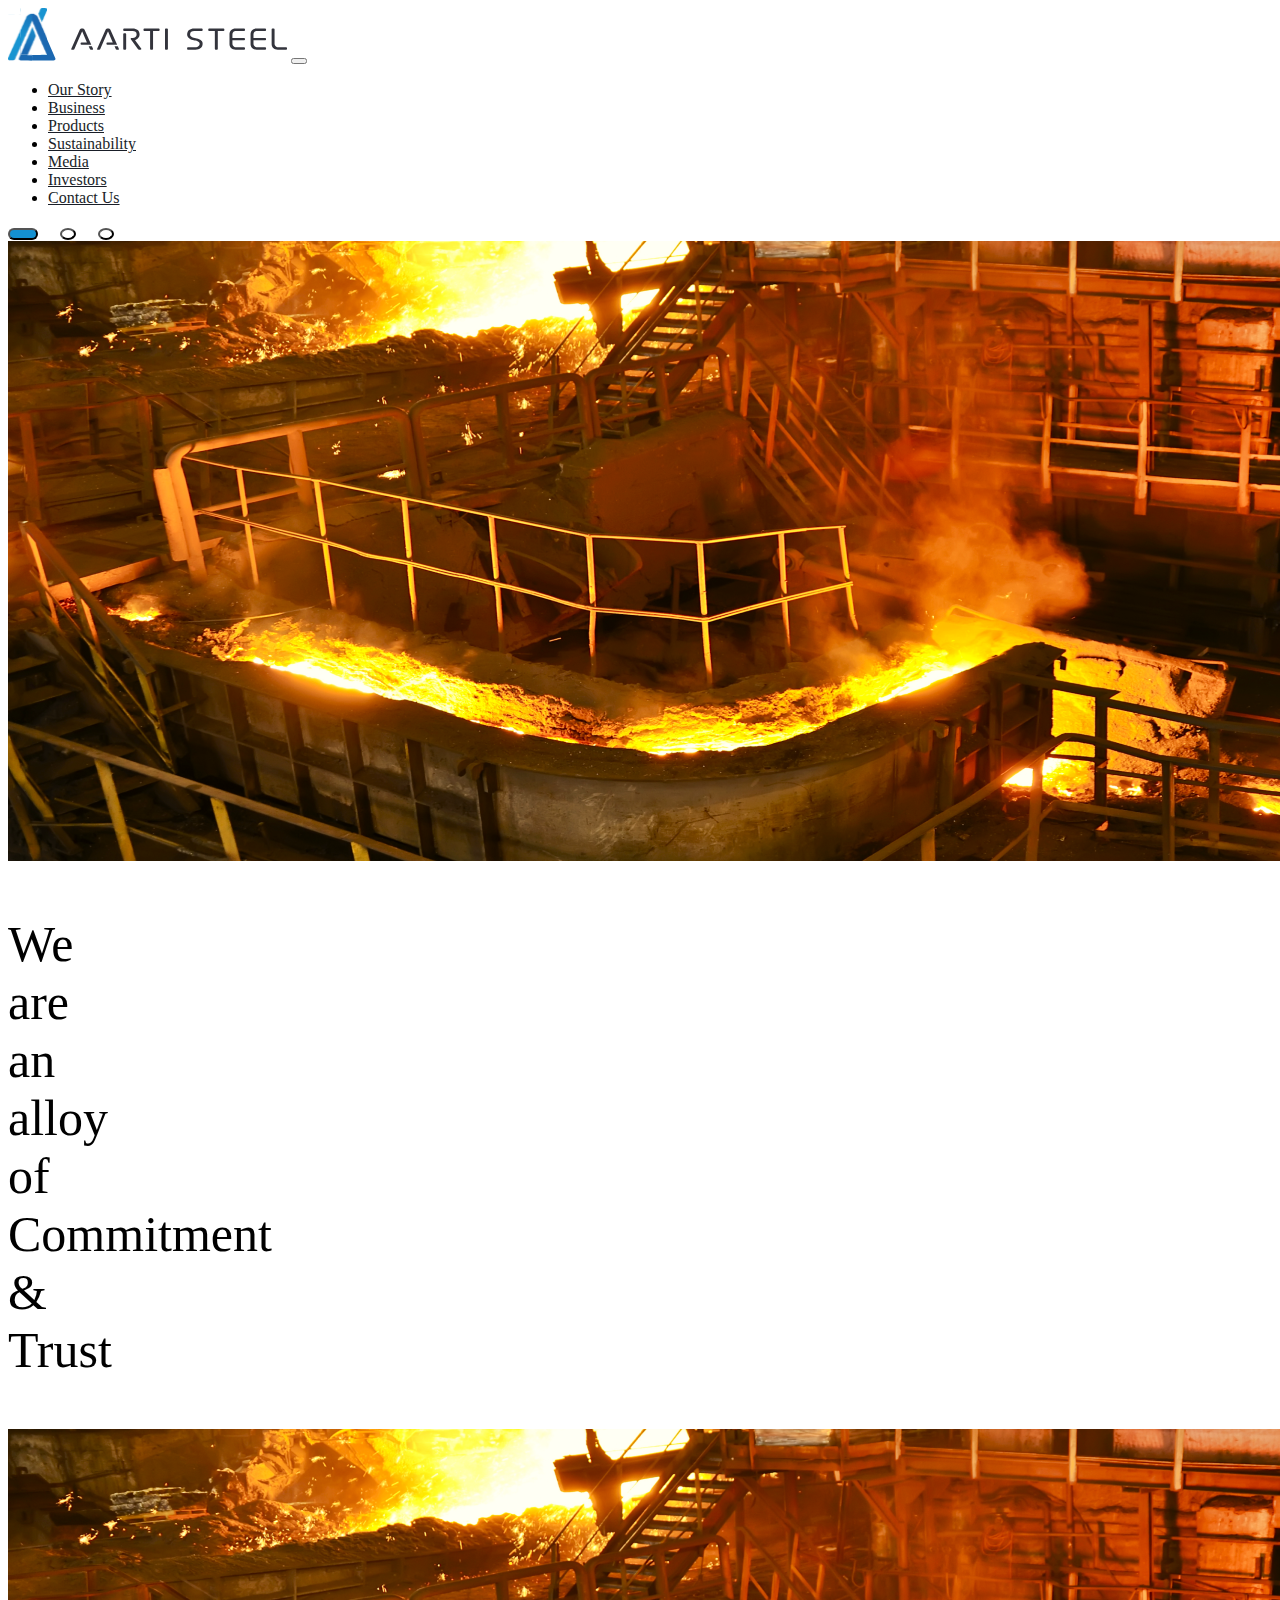
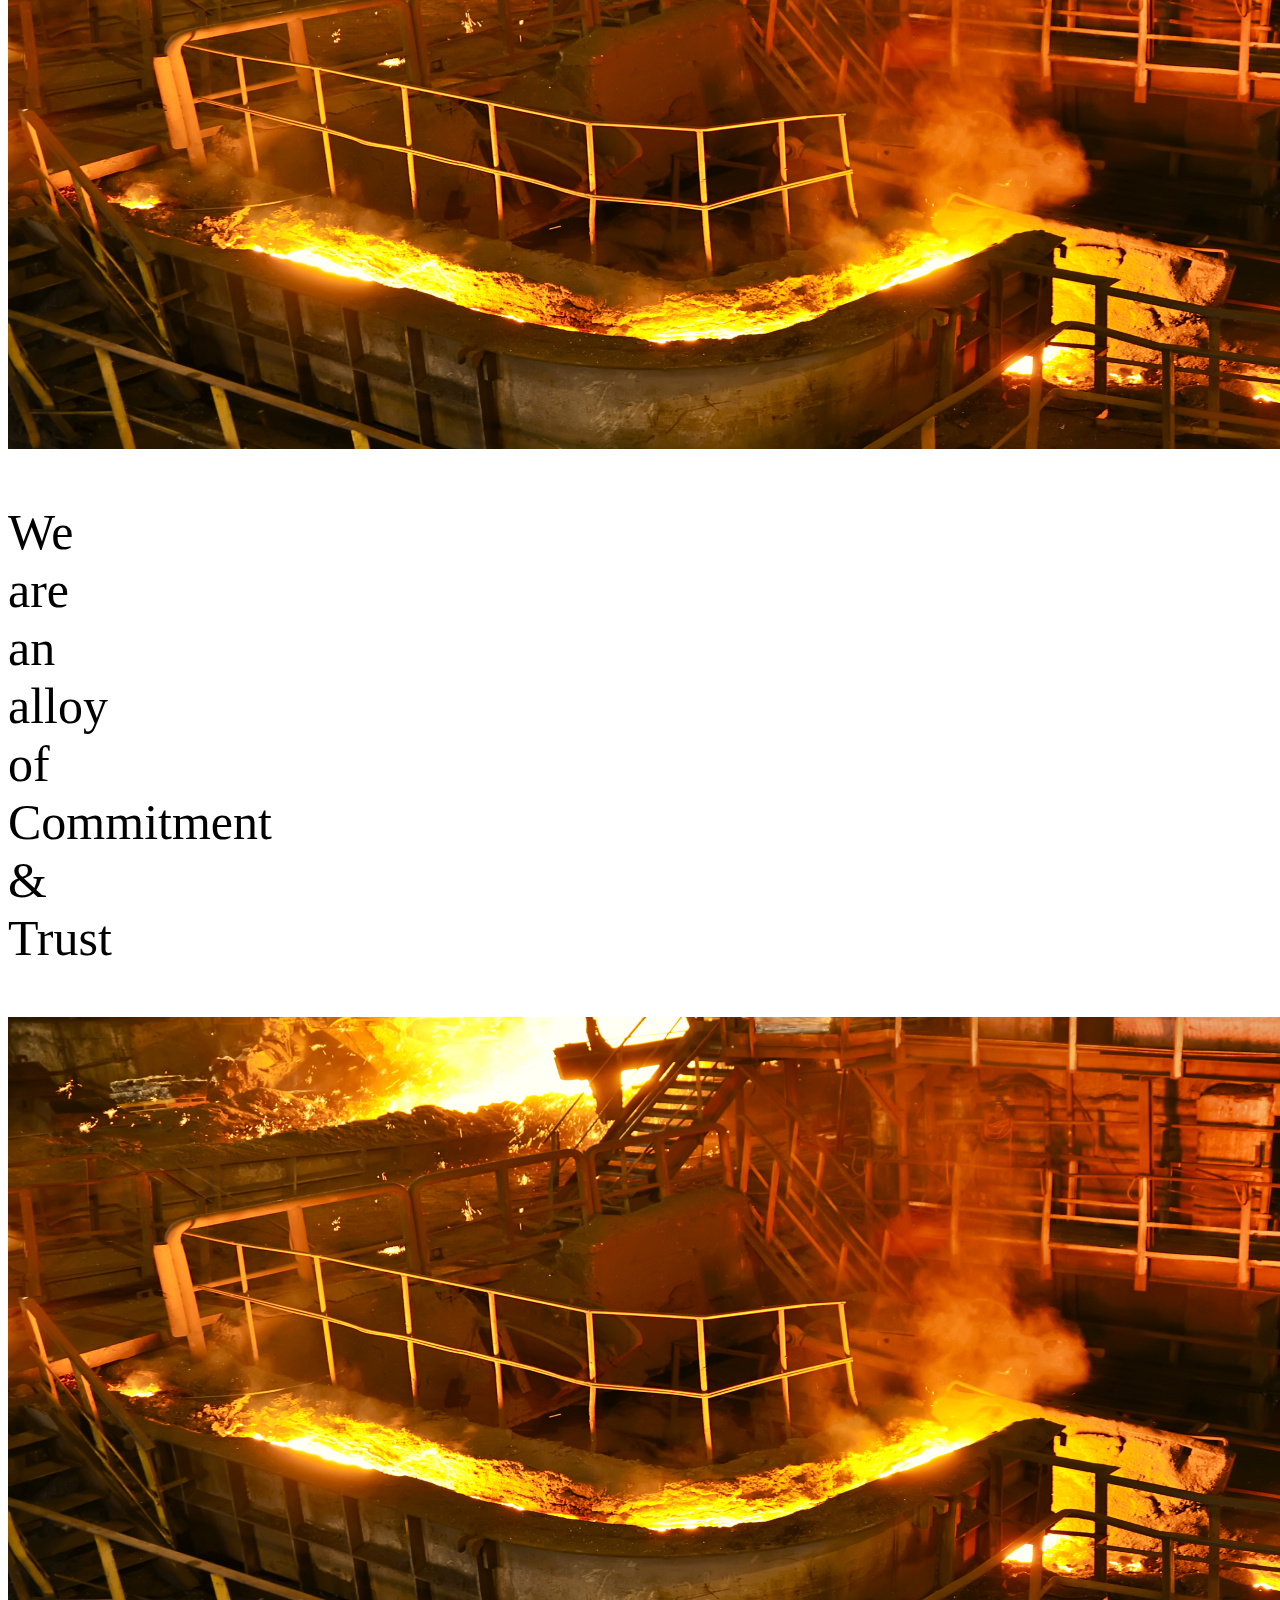
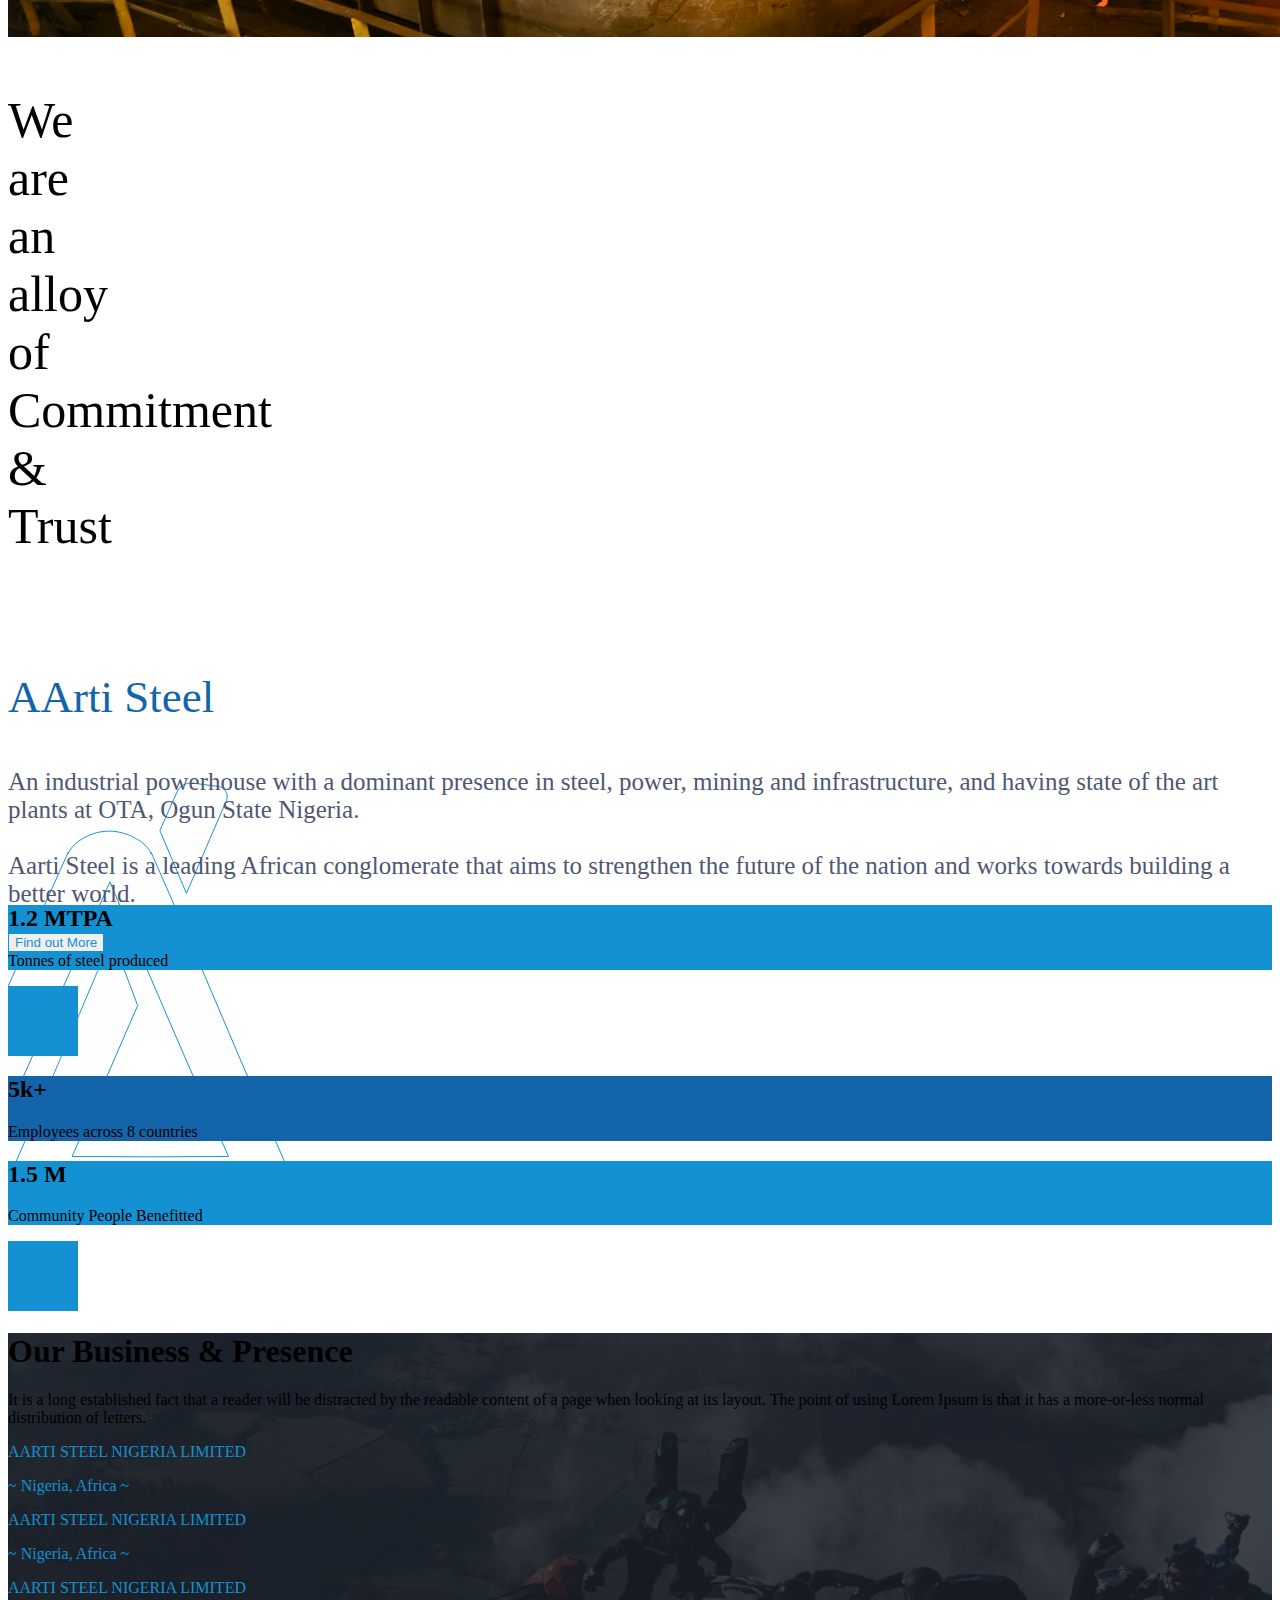
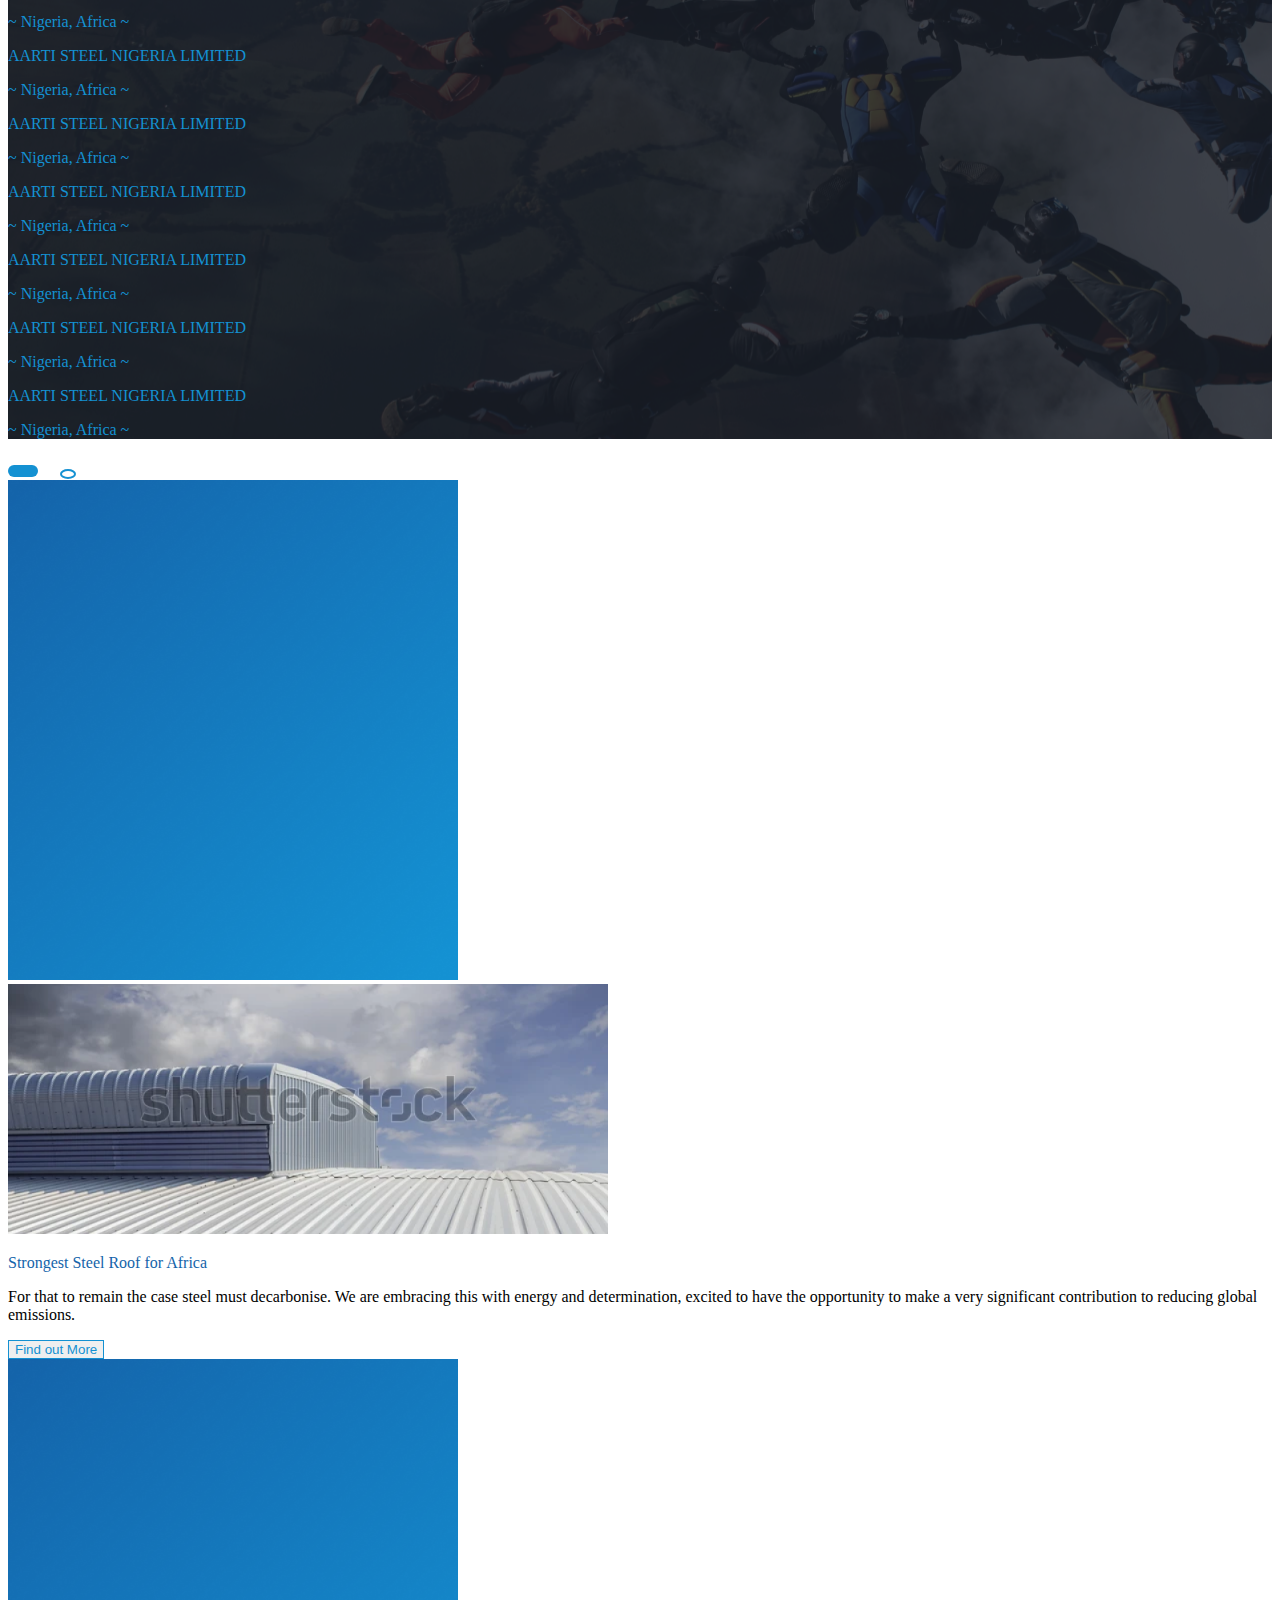
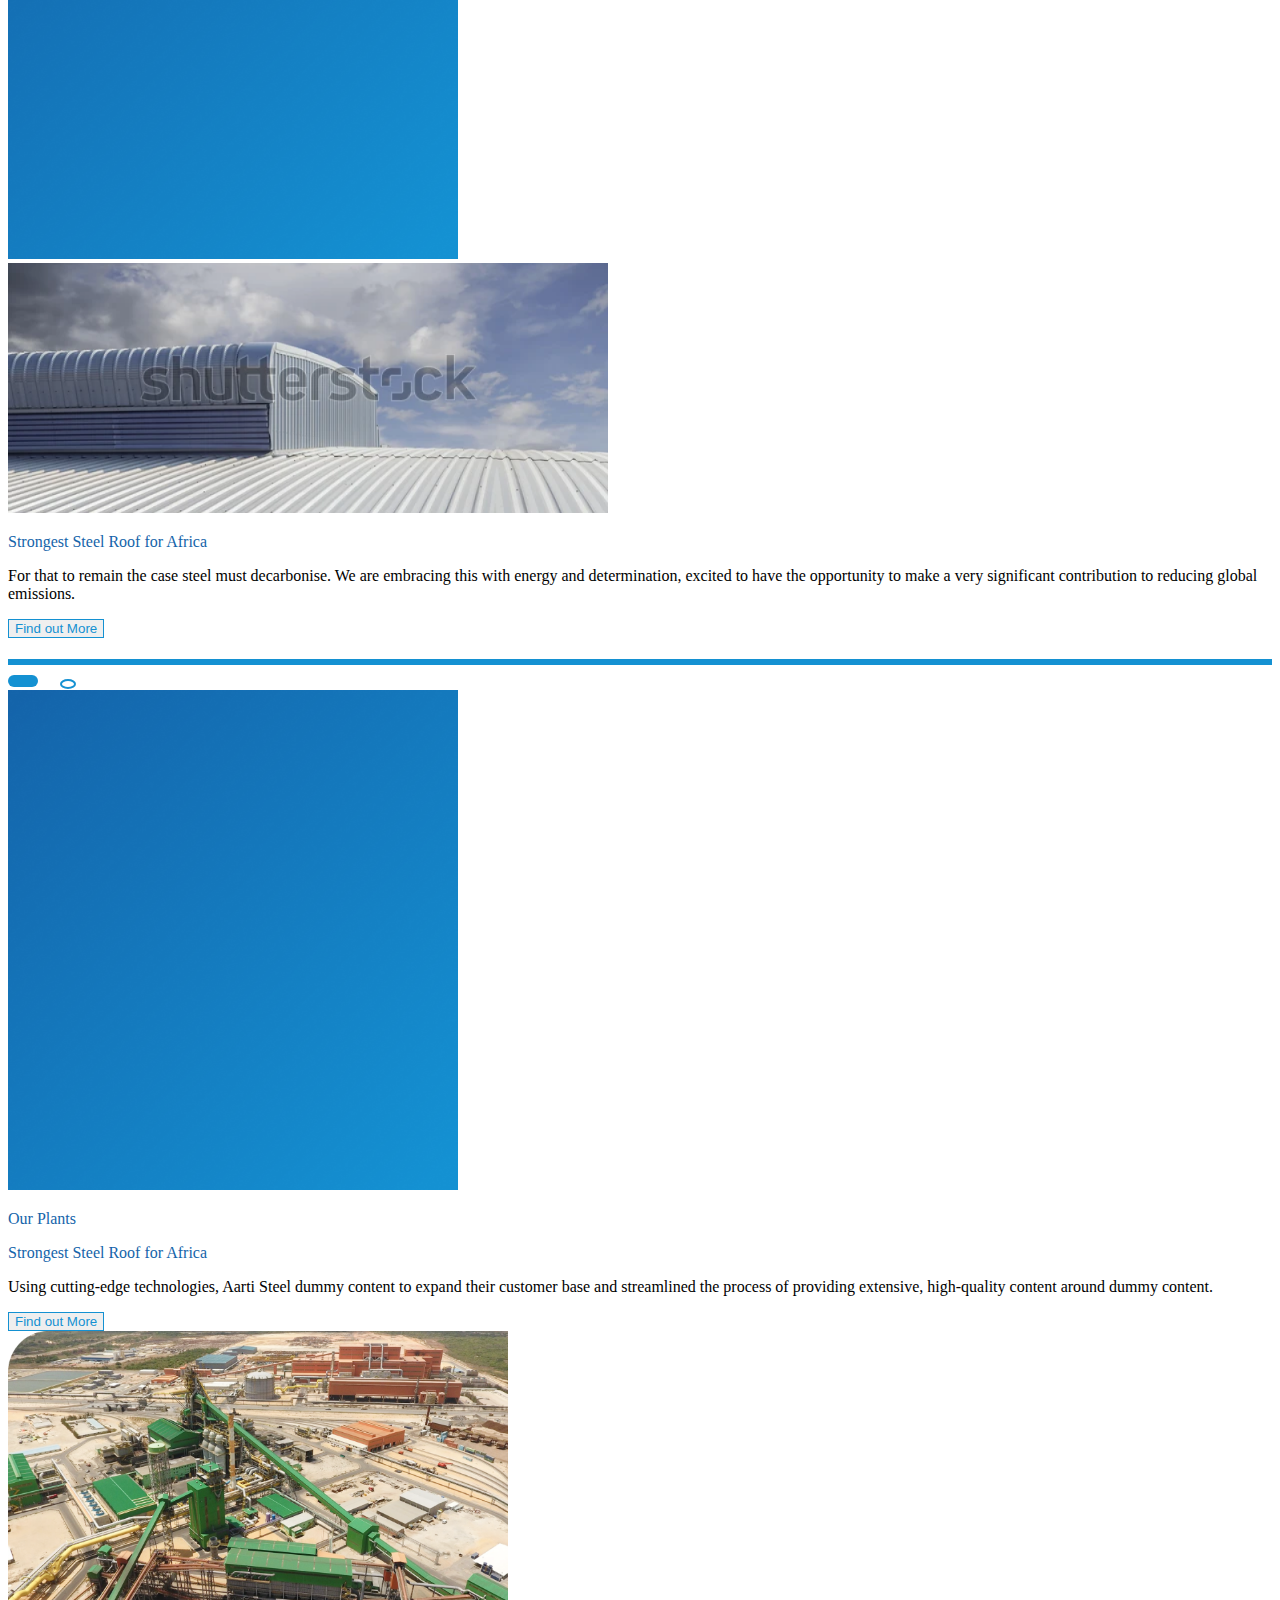
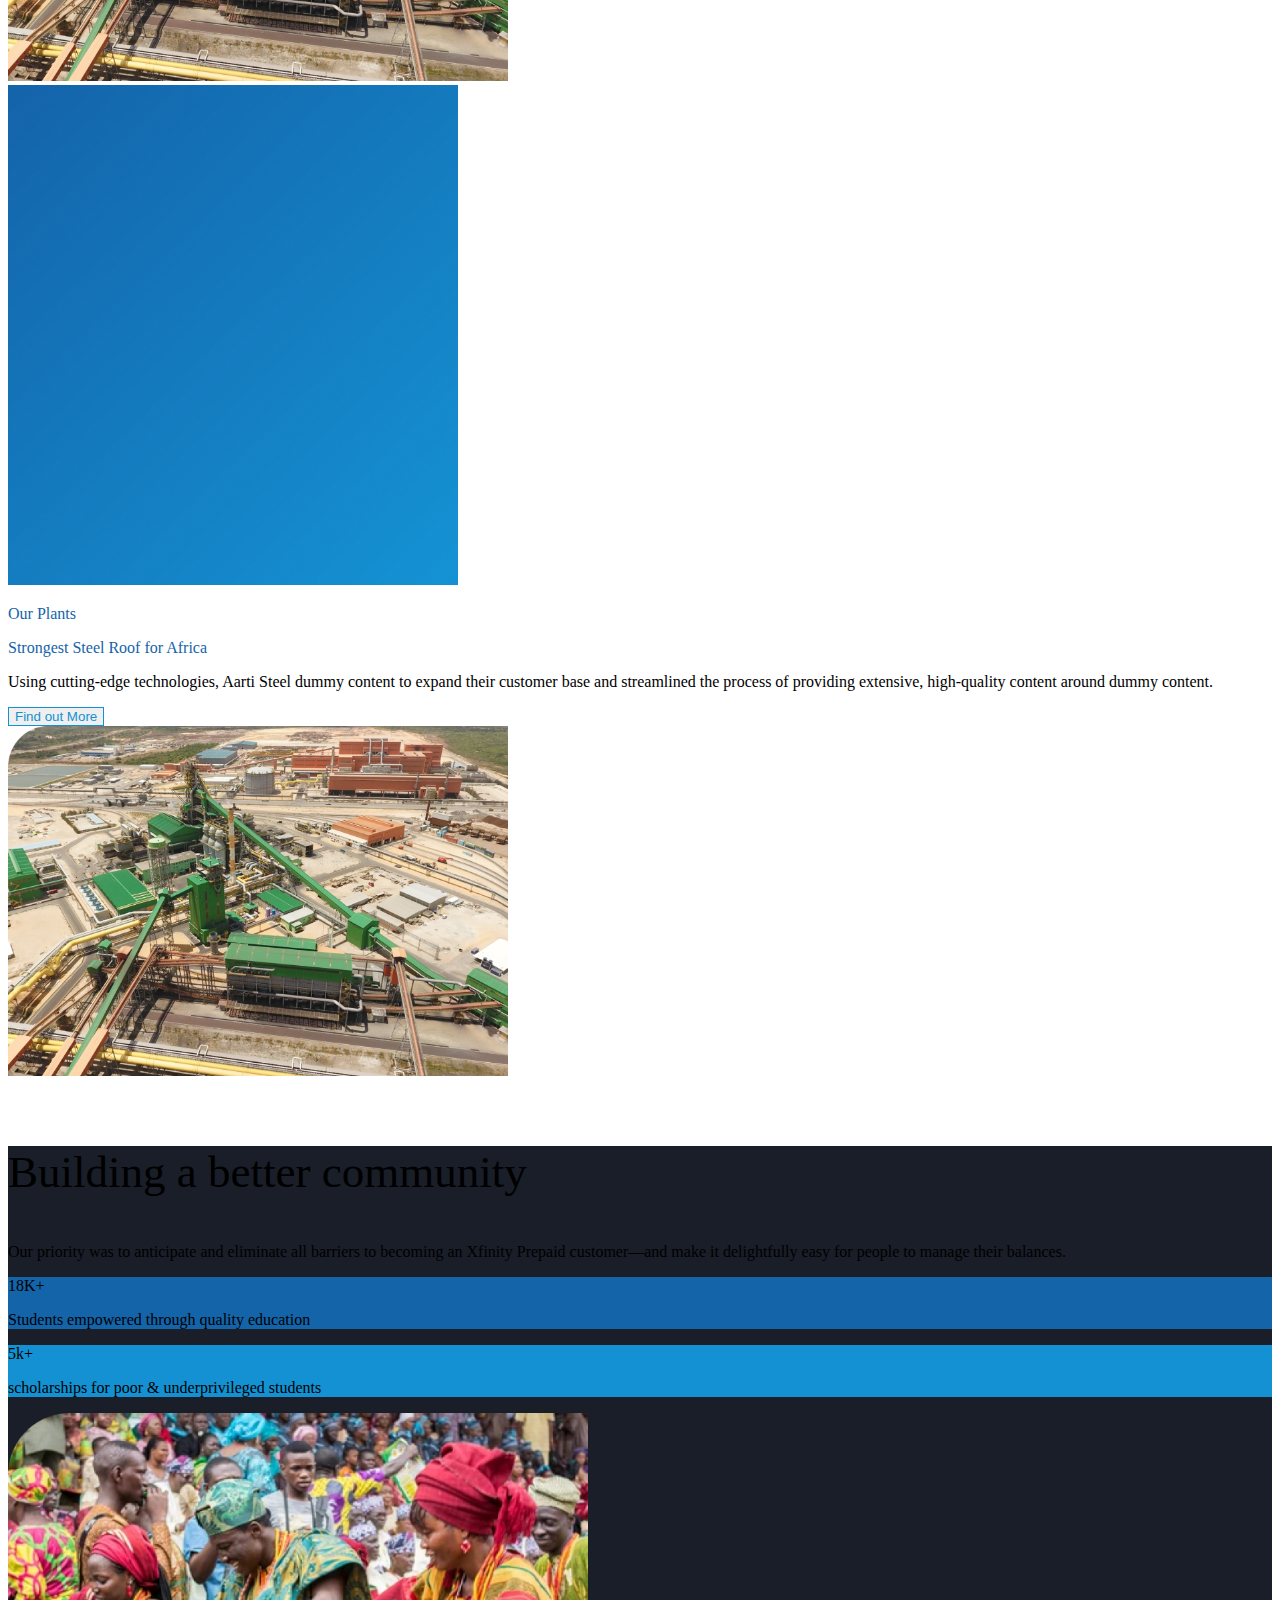
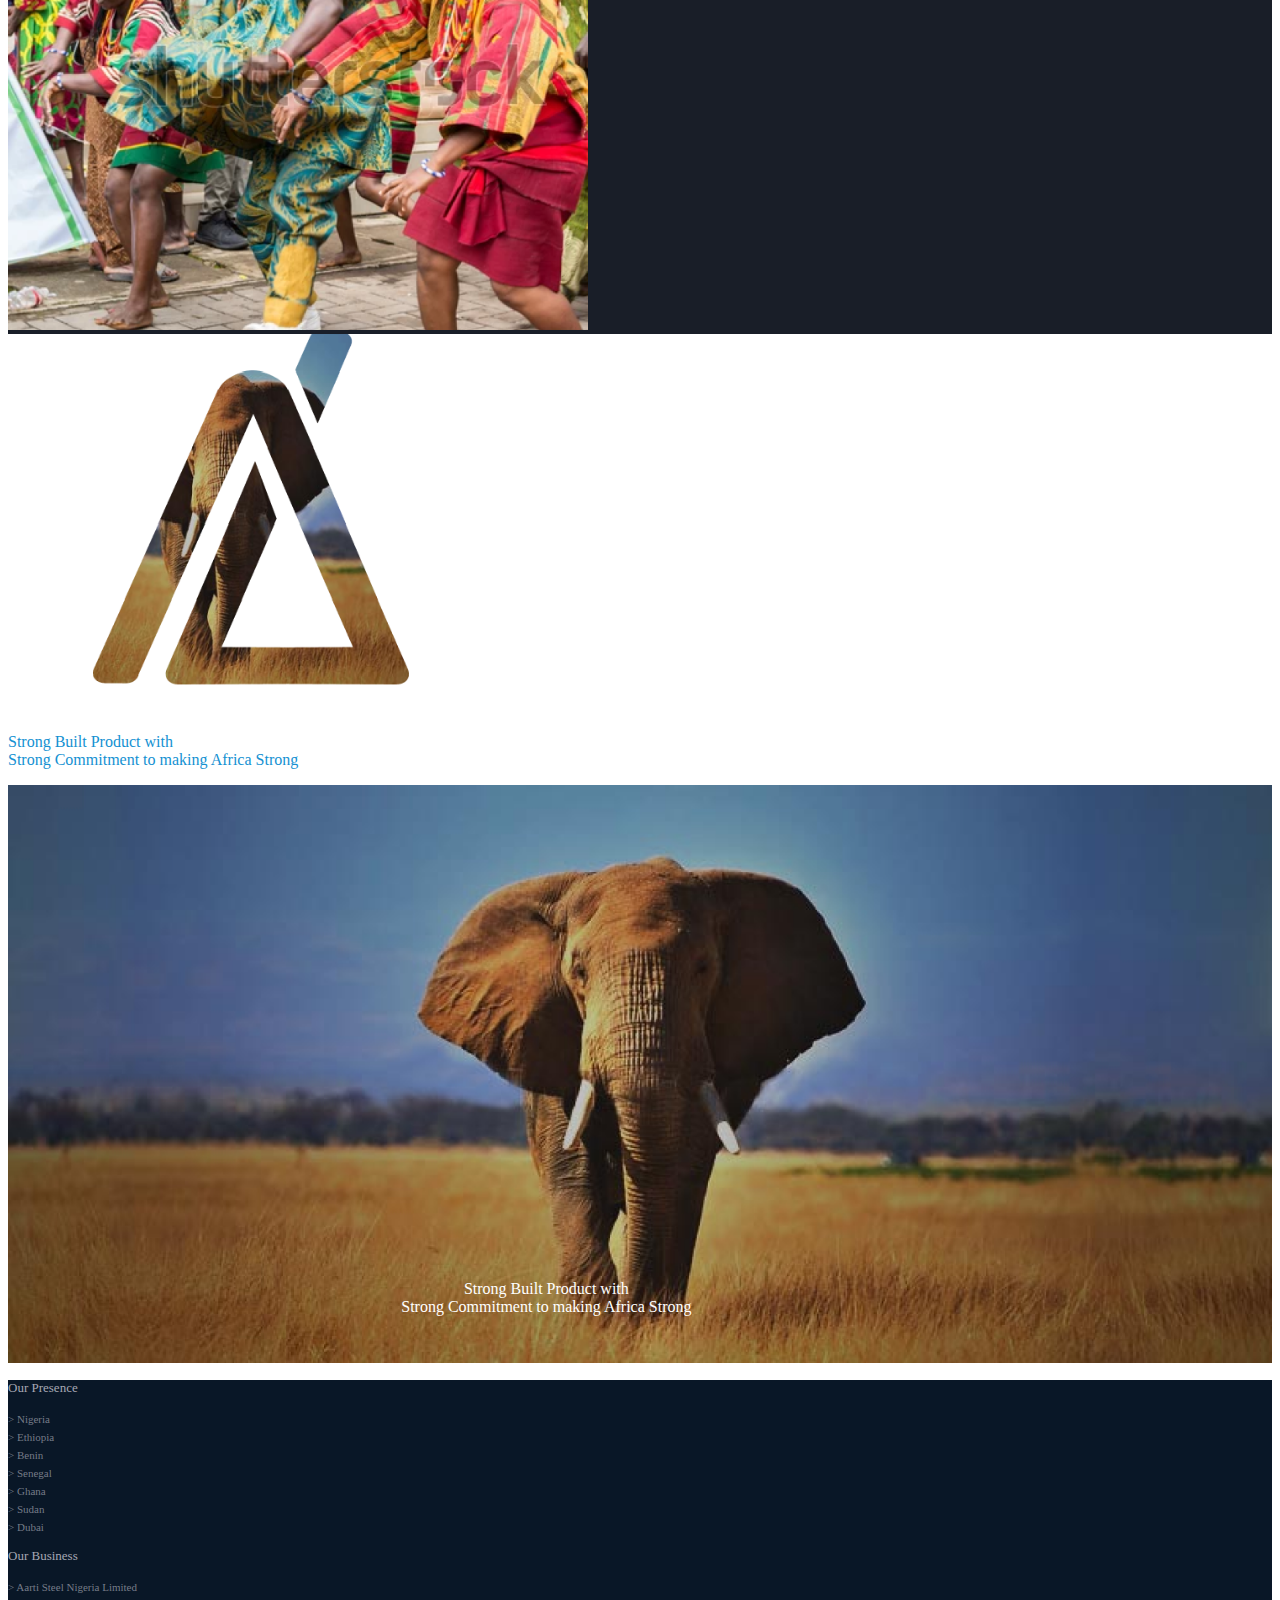
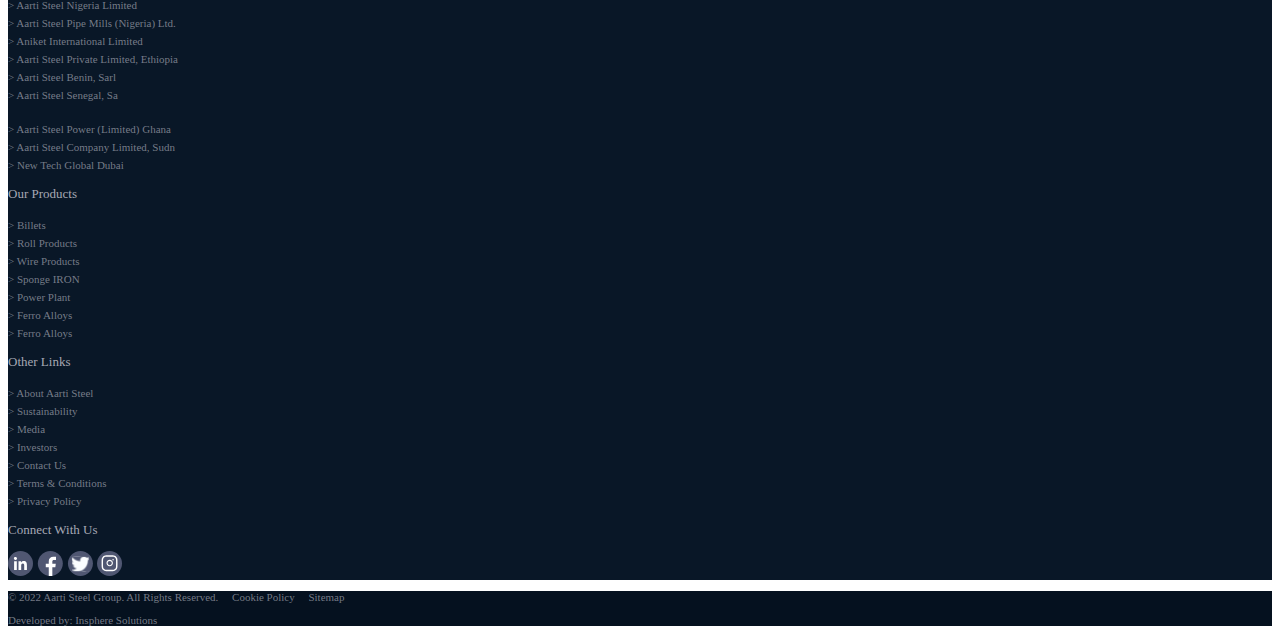
==== Arti steel/index.html @ a0416540 "Uploading css html file" ====
<!doctype html>
<html lang="en">
  <head>
    <!-- Required meta tags -->
    <meta charset="utf-8">
    <meta name="viewport" content="width=device-width, initial-scale=1">

    <!-- Bootstrap CSS -->
    <link href="https://cdn.jsdelivr.net/npm/bootstrap@5.0.2/dist/css/bootstrap.min.css" rel="stylesheet" integrity="sha384-EVSTQN3/azprG1Anm3QDgpJLIm9Nao0Yz1ztcQTwFspd3yD65VohhpuuCOmLASjC" crossorigin="anonymous">
    <script src="https://cdn.jsdelivr.net/npm/@popperjs/core@2.9.2/dist/umd/popper.min.js" integrity="sha384-IQsoLXl5PILFhosVNubq5LC7Qb9DXgDA9i+tQ8Zj3iwWAwPtgFTxbJ8NT4GN1R8p" crossorigin="anonymous"></script>
    <script src="https://cdn.jsdelivr.net/npm/bootstrap@5.0.2/dist/js/bootstrap.min.js" integrity="sha384-cVKIPhGWiC2Al4u+LWgxfKTRIcfu0JTxR+EQDz/bgldoEyl4H0zUF0QKbrJ0EcQF" crossorigin="anonymous"></script>    <title>Hello, world!</title>

    <link rel="stylesheet" href="style/styling.css">
    
  </head>
  <body>

    <!-- Optional JavaScript; choose one of the two! -->

    <!-- Option 1: Bootstrap Bundle with Popper -->
    <script src="https://cdn.jsdelivr.net/npm/bootstrap@5.0.2/dist/js/bootstrap.bundle.min.js" integrity="sha384-MrcW6ZMFYlzcLA8Nl+NtUVF0sA7MsXsP1UyJoMp4YLEuNSfAP+JcXn/tWtIaxVXM" crossorigin="anonymous"></script>

    <!-- Option 2: Separate Popper and Bootstrap JS -->
    <!--
    <script src="https://cdn.jsdelivr.net/npm/@popperjs/core@2.9.2/dist/umd/popper.min.js" integrity="sha384-IQsoLXl5PILFhosVNubq5LC7Qb9DXgDA9i+tQ8Zj3iwWAwPtgFTxbJ8NT4GN1R8p" crossorigin="anonymous"></script>
    <script src="https://cdn.jsdelivr.net/npm/bootstrap@5.0.2/dist/js/bootstrap.min.js" integrity="sha384-cVKIPhGWiC2Al4u+LWgxfKTRIcfu0JTxR+EQDz/bgldoEyl4H0zUF0QKbrJ0EcQF" crossorigin="anonymous"></script>
    -->


    <!-- navbar start -->


    <nav class="navbar navbar-expand-lg">
      <div class="container">
        <a class="navbar-brand">
          <img src="./assets/Group 82.svg">
        </a>
        <button class="navbar-toggler" type="button" data-bs-toggle="collapse" data-bs-target="#navbarNavDropdown" aria-controls="navbarNavDropdown" aria-expanded="false" aria-label="Toggle navigation">
          <span class="navbar-toggler-icon"></span>
        </button>
        <div class="collapse navbar-collapse d-flex justify-content-end" id="navbarNavDropdown">
          <ul class="navbar-nav">
            <li class="nav-menu-item">
              <a class="nav-link active navText" aria-current="page" href="#">Our Story </a>
            </li>
            <li class="nav-item">
              <a class="nav-link active navText" aria-current="page" href="#">Business</a>
            </li>
            <li class="nav-item">
              <a class="nav-link active navText" aria-current="page" href="#">Products</a>
            </li>
            <li class="nav-item">
              <a class="nav-link active navText" aria-current="page" href="#">Sustainability</a>
            </li><li class="nav-item">
              <a class="nav-link active navText" aria-current="page" href="#">Media</a>
            </li><li class="nav-item">
              <a class="nav-link active navText" aria-current="page" href="#">Investors</a>
            </li><li class="nav-item">
              <a class="nav-link active navText" aria-current="page" href="#">Contact Us</a>                                          
            </li>
           
          </ul>
        </div>
      </div>
    </nav>

     <!-- navbar end -->
    
     <!-- heros section -->

     <div class="container-fluid p-0">
      <div id="carouselExampleCaptions" class="carousel slide" data-bs-ride="carousel">
        <div class="carousel-indicators d-flex justify-content-start">
          <button type="button" data-bs-target="#carouselExampleCaptions" data-bs-slide-to="0" class="active" aria-current="true" aria-label="Slide 1"></button>
          <button type="button" data-bs-target="#carouselExampleCaptions" data-bs-slide-to="1" aria-label="Slide 2"></button>
          <button type="button" data-bs-target="#carouselExampleCaptions" data-bs-slide-to="2" aria-label="Slide 3"></button>
        </div>
        <div class="carousel-inner">
          <div class="carousel-item active">
            <img src="./assets/img/heros section img 1.png" class="d-block w-100" alt="...">
            <div class="carousel-caption d-none d-md-block">
              <p class="herosHeading fw-bold lh-1
              d-flex justify-content-start text-uppercase">
                We are an <br> alloy of  <br> 
                Commitment <br> & Trust</p>
            </div>
          </div>
          <div class="carousel-item">
            <img src="./assets/img/heros section img 1.png" class="d-block w-100" alt="...">
            <div class="carousel-caption d-none d-md-block">
              <p class="herosHeading fw-bold lh-1
              d-flex justify-content-start text-uppercase">
                We are an <br> alloy of  <br>
                Commitment <br> & Trust</p>
              </div>
          </div>
          <div class="carousel-item">
            <img src="./assets/img/heros section img 1.png" class="d-block w-100" alt="...">
            <div class="carousel-caption d-none d-md-block">
              <p class="herosHeading fw-bold lh-1
              d-flex justify-content-start text-uppercase">
                We are an <br> alloy of  <br>
                Commitment <br> & Trust</p>
            </div>
          </div>
        </div>
        <button class="carousel-control-prev" type="button" data-bs-target="#carouselExampleCaptions" data-bs-slide="prev">
          <span class="carousel-control-prev-icon" aria-hidden="true"></span>
          <span class="visually-hidden">Previous</span>
        </button>
        <button class="carousel-control-next" type="button" data-bs-target="#carouselExampleCaptions" data-bs-slide="next">
          <span class="carousel-control-next-icon" aria-hidden="true"></span>
          <span class="visually-hidden">Next</span>
        </button>
      </div>
     </div>

     <!-- End heros section -->


     <!-- section 2 -->

     <div class="container-fluid secTwo">
      <div class="container my-3">
        <div class="row">
          <div class="col-sm-2"></div>
          <div class="col-sm-6 py-5">
            <p class="headingBlue">AArti Steel</p>
            <p class="Paragraph mt-5 pr-5 mr-5">
              An industrial powerhouse with a dominant presence in steel, power, 
              mining and infrastructure,  and having state of the art plants at OTA,
              Ogun State Nigeria. <br><br> Aarti Steel is a leading African conglomerate that 
              aims to strengthen the future of the nation and works towards building 
              a better world.
            </p>
            <button class="btn btn-block buttons rounded-0 mt-4">Find out More</button>
          </div>
          <!-- <div class="col-sm-1"></div> -->
          <div class="col-sm-4">
            <div class="row d-flex justify-content-center">
              <div class="col-sm-6 cardOne border-0 text-white p-4 pt-5">
                <h2 class="mt-4">1.2 MTPA</h2>
                <p class="cardSubHeading">Tonnes of steel produced</p>
              </div>
              <div class="col-sm-6 cardTwo px-4 pt-5">
                <div class="g-5">
                  <div class="square"></div>
                </div>
              </div>
            </div>
            <div class="row">
              <div class="col-sm-6 border-top border-end cardThree  text-white  p-4 pt-5">
                <h2 class="mt-4">5k+</h2>
                <p class="cardSubHeading">Employees across 8 countries</p>
              </div>
              <div class="col-sm-6 cardFour text-white  p-4 pt-5">
                <h2 class="mt-4">1.5 M</h2>
                <p class="cardSubHeading">Community People Benefitted</p>
              </div>
            </div>
            <div class="row">
              <div class="square mt-4"></div>
            </div>
          </div>
        </div>
      </div>
     </div>

     <!-- end section 2 -->


     <!-- section 3 -->
     <div class="container-fluid secThree">
      <div class="container py-5">
        <h1 class="text-white">Our Business & Presence</h1>
        <p class="text-white lh-base fs-5 secThreePara mt-4">
          It is a long established fact that a reader will be distracted by the
          readable content of a page when looking at its layout. The point of using 
          Lorem Ipsum is that it has a more-or-less normal distribution of letters.
        </p>

        <div class="row">
          <!-- row 1 -->
          <div class="col-6 col-md-4 g-4">
            <div class="card secThreeCards rounded-3 py-3">
              <div class="card-head">
                <p class="fw-bold fs-6 d-flex justify-content-center m-0">AARTI STEEL NIGERIA LIMITED</p>
                <p class="d-flex justify-content-center">~ Nigeria, Africa ~</p>
              </div>
            </div>  
          </div>
          <div class="col-6 col-md-4 g-4">
            <div class="card secThreeCards rounded-3 py-3">
              <div class="card-head">
                <p class="fw-bold fs-6 d-flex justify-content-center m-0">AARTI STEEL NIGERIA LIMITED</p>
                <p class="d-flex justify-content-center">~ Nigeria, Africa ~</p>
              </div>
            </div>  
          </div>
          <div class="col-6 col-md-4 g-4">
            <div class="card secThreeCards rounded-3 py-3">
              <div class="card-head">
                <p class="fw-bold fs-6 d-flex justify-content-center m-0">AARTI STEEL NIGERIA LIMITED</p>
                <p class="d-flex justify-content-center">~ Nigeria, Africa ~</p>
              </div>
            </div>  
          </div>
          <!-- end row 1 -->
          <!-- row 2 -->
          <div class="col-6 col-md-4 g-4">
            <div class="card secThreeCards rounded-3 py-3">
              <div class="card-head">
                <p class="fw-bold fs-6 d-flex justify-content-center m-0">AARTI STEEL NIGERIA LIMITED</p>
                <p class="d-flex justify-content-center">~ Nigeria, Africa ~</p>
              </div>
            </div>  
          </div>
          <div class="col-6 col-md-4 g-4">
            <div class="card secThreeCards rounded-3 py-3">
              <div class="card-head">
                <p class="fw-bold fs-6 d-flex justify-content-center m-0">AARTI STEEL NIGERIA LIMITED</p>
                <p class="d-flex justify-content-center">~ Nigeria, Africa ~</p>
              </div>
            </div>  
          </div>
          <div class="col-6 col-md-4 g-4">
            <div class="card secThreeCards rounded-3 py-3">
              <div class="card-head">
                <p class="fw-bold fs-6 d-flex justify-content-center m-0">AARTI STEEL NIGERIA LIMITED</p>
                <p class="d-flex justify-content-center">~ Nigeria, Africa ~</p>
              </div>
            </div>  
          </div>
          <!-- end row 2 -->
          <!-- row 3 -->
          <div class="col-6 col-md-4 g-4">
            <div class="card secThreeCards rounded-3 py-3">
              <div class="card-head">
                <p class="fw-bold fs-6 d-flex justify-content-center m-0">AARTI STEEL NIGERIA LIMITED</p>
                <p class="d-flex justify-content-center">~ Nigeria, Africa ~</p>
              </div>
            </div>  
          </div>
          <div class="col-6 col-md-4 g-4">
            <div class="card secThreeCards rounded-3 py-3">
              <div class="card-head">
                <p class="fw-bold fs-6 d-flex justify-content-center m-0">AARTI STEEL NIGERIA LIMITED</p>
                <p class="d-flex justify-content-center">~ Nigeria, Africa ~</p>
              </div>
            </div>  
          </div>
          <div class="col-6 col-md-4 g-4">
            <div class="card secThreeCards rounded-3 py-3">
              <div class="card-head">
                <p class="fw-bold fs-6 d-flex justify-content-center m-0">AARTI STEEL NIGERIA LIMITED</p>
                <p class="d-flex justify-content-center">~ Nigeria, Africa ~</p>
              </div>
            </div>  
          </div>
          <!-- end row 3 -->
        </div>
      </div>        
     </div>
     <!-- end section 3 -->


     <!-- section 4 -->

     <div class="container-fluid p-0">
      <div id="carouselExampleDarker" class="carousel carousel-dark slide" data-bs-ride="carousel">
        <div class="carousel-indicators ">
          <button type="button" data-bs-target="#carouselExampleDark"
           data-bs-slide-to="0" class="active carouselIndicators" aria-current="true" aria-label="Slide 1"></button>
          <button type="button" data-bs-target="#carouselExampleDark" class="carouselIndicators"
          data-bs-slide-to="1" aria-label="Slide 2"></button>
          <!-- <button type="button" data-bs-target="#carouselExampleDark" class="carouselIndicators"
          data-bs-slide-to="2" aria-label="Slide 3"></button> -->
        </div>
        <div class="carousel-inner"  style="border-bottom: 6px solid #1491D2;">
          <div class="carousel-item active" data-bs-interval="10000">
            <img src="./assets/img/sec 4 bg img.png"  style="height: 500px; width: 450px;"
              class="carsolImg" alt="Strongest Steel Roof for Africa img1">
            <div class="carousel-caption mb-3">  
              <div class="row d-flex justify-content-between">
                <div class="col-sm-4">
                  <img src="./assets/img/sec 4 carsol img 1.png" width="600" height="250" alt="carsol img 1">
                </div>
                <div class="col-sm-2"></div>
                <div class="col-sm-5">
                  <div>
                    <p class="d-flex justify-content-start fs-1 fw-bold secFiveHead mt-0 pt-0 lh-sm" 
                    style="color: #1464AA;
                    text-align: left;">
                      Strongest Steel Roof
                      for Africa
                    </p>
                    <!-- class="text-white lh-base fs-5 secThreePara mt-4" -->
                    <p class="d-flex justify-content-start secThreePara fs-5 lh-1" style="text-align: left;">
                      For that to remain the case steel must decarbonise. We are 
                      embracing this with energy and determination, excited to have the 
                      opportunity to make a very significant contribution to reducing 
                      global emissions. 
                    </p>

                    <button class="btn btn-block buttons rounded-0 mt-4 d-flex justify-content-left">Find out More</button>

                </div>
                </div>
                <div class="col-sm-1"></div>
              </div>
            </div>
          </div>


          <div class="carousel-item" data-bs-interval="2000">
            <img src="./assets/img/sec 4 bg img.png" style="height: 500px; width: 450px;"
            alt="Strongest Steel Roof for Africa img2">
            <div class="carousel-caption">
               <div class="row d-flex justify-content-between">
                <div class="col-sm-4">
                  <img src="./assets/img/sec 4 carsol img 1.png" width="600" height="250" alt="carsol img 1">
                </div>
                <div class="col-sm-2"></div>
                <div class="col-sm-5">
                  <div>
                    <p class="d-flex justify-content-start fs-1 fw-bold secFiveHead mt-0 pt-0 lh-sm" 
                    style="color: #1464AA;
                    text-align: left;">
                      Strongest Steel Roof
                      for Africa
                    </p>
                    <!-- class="text-white lh-base fs-5 secThreePara mt-4" -->
                    <p class="d-flex justify-content-start secThreePara fs-5 lh-1" style="text-align: left;">
                      For that to remain the case steel must decarbonise. We are 
                      embracing this with energy and determination, excited to have the 
                      opportunity to make a very significant contribution to reducing 
                      global emissions. 
                    </p>

                    <button class="btn btn-block buttons rounded-0 mt-4 d-flex justify-content-left">Find out More</button>

                </div>
                </div>
                <div class="col-sm-1"></div>
              </div>
          </div>

          


          <!-- <div class="carousel-item">
            <img src="./assets/img/sec 4 bg img.png" alt="Strongest Steel Roof for Africa img3">
            <div class="carousel-caption d-none d-md-block">
              <div class="d-flex">
                <img src="./assets/img/sec 4 carsol img 1.png" class="d-block w-100" alt="...">
                  <div class="d-block justify-content-left">
                <p class="d-flex justify-content-start">
                  Strongest Steel Roof
                  for Africa
                </p>
                  <p class="d-flex justify-content-start">
                    For that to remain the case steel must decarbonise. We are 
                    embracing this with energy and determination, excited to have the 
                    opportunity to make a very significant contribution to reducing 
                    global emissions. 
                  </p>
                </div>
              </div>
            </div>
          </div> -->
        </div>
        <button class="carousel-control-prev" type="button" data-bs-target="#carouselExampleDark" data-bs-slide="prev">
          <span class="carousel-control-prev-icon" aria-hidden="true"></span>
          <span class="visually-hidden">Previous</span>
        </button>
        <button class="carousel-control-next" type="button" data-bs-target="#carouselExampleDark" data-bs-slide="next">
          <span class="carousel-control-next-icon" aria-hidden="true"></span>
          <span class="visually-hidden">Next</span>
        </button>
      </div>
    </div> 

     <!-- end section 4 -->




     

     <!-- section 5 -->

     <div class="container-fluid p-0">
      <div id="carouselExampleDark"
       class="carousel carousel-dark slide" data-bs-ride="carousel">
        <div class="carousel-indicators ">
          <button type="button" data-bs-target="#carouselExampleDark"
           data-bs-slide-to="0" class="active carouselIndicators" aria-current="true" aria-label="Slide 1"></button>
          <button type="button" data-bs-target="#carouselExampleDark" class="carouselIndicators"
          data-bs-slide-to="1" aria-label="Slide 2"></button>
          <!-- <button type="button" data-bs-target="#carouselExampleDark" class="carouselIndicators"
          data-bs-slide-to="2" aria-label="Slide 3"></button> -->
        </div>
        <div class="carousel-inner" >
          <div class="carousel-item active" data-bs-interval="10000">
            <img src="./assets/img/sec 4 bg img.png"  
            style="height: 500px; width: 450px;"
              class="carsolImg" alt="Strongest Steel Roof for Africa img1">
            <div class="carousel-caption mb-3">  
              <div class="row d-flex justify-content-between">
                <div class="col-sm-5">
                  <div>
                    <p class="d-flex justify-content-start fs-1 fw-bold secFiveHead 
                    mt-0 pt-0 lh-sm" 
                    style="color: #1464AA;
                    text-align: left;">
                     Our Plants   
                    </p>
                    <p  style="color: #1464AA;
                    text-align: left;" class="fs-3">Strongest Steel Roof for Africa</p>
                    <!-- class="text-white lh-base fs-5 secThreePara mt-4" -->
                    <p class="d-flex justify-content-start secThreePara fs-5 lh-1" style="text-align: left;">
                      Using cutting-edge technologies, Aarti Steel dummy content to 
                      expand their customer base and streamlined the process of 
                      providing extensive, high-quality content around dummy content.
                    </p>
                    <button class="btn btn-block buttons rounded-0 mt-4 d-flex justify-content-left">Find out More</button>
                </div>
                </div>
                <div class="col-sm-1"></div>
                <div class="col-sm-4">
                  <img src="./assets/img/image 60.png" width="500" height="350" alt="carsol img 1">
                </div>
                <div class="col-sm-2"></div>
                
                <div class="col-sm-1"></div>
              </div>
            </div>
          </div>


          <div class="carousel-item" data-bs-interval="2000">
            <img src="./assets/img/sec 4 bg img.png" style="height: 500px; width: 450px;"
            alt="Strongest Steel Roof for Africa img2">
            <div class="carousel-caption py-3">
              <div class="row d-flex justify-content-between">
                <div class="col-sm-5">
                  <div>
                    <p class="d-flex justify-content-start fs-1 fw-bold secFiveHead 
                    mt-0 pt-0 lh-sm" 
                    style="color: #1464AA;
                    text-align: left;">
                     Our Plants   
                    </p>
                    <p  style="color: #1464AA;
                    text-align: left;" class="fs-3">Strongest Steel Roof for Africa</p>
                    <!-- class="text-white lh-base fs-5 secThreePara mt-4" -->
                    <p class="d-flex justify-content-start secThreePara fs-5 lh-1" style="text-align: left;">
                      Using cutting-edge technologies, Aarti Steel dummy content to 
                      expand their customer base and streamlined the process of 
                      providing extensive, high-quality content around dummy content.
                    </p>
                    <button class="btn btn-block buttons rounded-0 mt-4 d-flex justify-content-left">Find out More</button>
                </div>
                </div>
                <div class="col-sm-1"></div>
                <div class="col-sm-3">
                  <img src="./assets/img/image 60.png" width="500" height="350" alt="carsol img 1">
                </div>
                <div class="col-sm-2"></div>
                
                <div class="col-sm-1"></div>
              </div>
          </div>

          


          <!-- <div class="carousel-item">
            <img src="./assets/img/sec 4 bg img.png" alt="Strongest Steel Roof for Africa img3">
            <div class="carousel-caption d-none d-md-block">
              <div class="d-flex">
                <img src="./assets/img/sec 4 carsol img 1.png" class="d-block w-100" alt="...">
                  <div class="d-block justify-content-left">
                <p class="d-flex justify-content-start">
                  Strongest Steel Roof
                  for Africa
                </p>
                  <p class="d-flex justify-content-start">
                    For that to remain the case steel must decarbonise. We are 
                    embracing this with energy and determination, excited to have the 
                    opportunity to make a very significant contribution to reducing 
                    global emissions. 
                  </p>
                </div>
              </div>
            </div>
          </div> -->
        </div>
        <button class="carousel-control-prev" type="button" data-bs-target="#carouselExampleDark" data-bs-slide="prev">
          <span class="carousel-control-prev-icon" aria-hidden="true"></span>
          <span class="visually-hidden">Previous</span>
        </button>
        <button class="carousel-control-next" type="button" data-bs-target="#carouselExampleDark" data-bs-slide="next">
          <span class="carousel-control-next-icon" aria-hidden="true"></span>
          <span class="visually-hidden">Next</span>
        </button>
      </div>
    </div> 

     <!-- end section 5 -->


     <!-- section 6 -->

    
     <div class="container-fluid secSix" >

      <div class="row px-3 py-5">
        <div class="col-sm-5 p-5">
            <p class="text-white fw-bold lh-1 secSixHeadings">
              Building a better community
            </p>
            <p class="text-white fs-4 py-5 betterCommunityPara">
              Our priority was to anticipate and eliminate all barriers to becoming 
              an Xfinity Prepaid customer—and make it delightfully easy for people to 
              manage their balances.
            </p>
            <div class="row">
              <div class="col-sm-5 cardThree text-white p-4">
                <p class="fs-1 fw-bold">18K+</p>
                <p>Students empowered through quality education</p>
              </div>
              <div class="col-sm-5 cardFour text-white py-4 px-4">
                <p class="fs-1 fw-bold">5k+</p>
                <p>
                  scholarships for poor & underprivileged students  
                </p>
              </div>
            </div>
        </div>
        <div class="col-sm-7 d-flex align-items-center justify-content-center">
          <div >
            <img src="./assets/img/Rectangle 220.png" width="580"
            alt="">
          </div>
        </div>
      </div>

     </div>

     <!-- end section 6 -->



     <!-- section 7 -->

     <div class="container my-5">
          <div class="d-flex justify-content-center py-3">
            <img src="./assets/img/Vector.png" width="500" alt="secSeven Img">
          </div>
          <div class="d-flex justify-content-center">
            <p class="secSevenPara fs-2 fw-bold text-uppercase text-center">
              Strong Built Product with <br>
              Strong Commitment to making Africa Strong</p>
          </div> 
      </div>

     <!-- section 7 end -->


     <!-- section 8 -->

     <div class="container-fluid p-0">
      <div class="sectionEight">
        <img src="./assets/img/Rectangle 224.png" alt="Snow" style="width:100%;">
       
        <div class="centered bottom-right">
          <p class="fs-2 fw-bold lh-1 text-uppercase
          d-flex text-center">Strong Built Product with <br> Strong Commitment to making Africa Strong</p>
        </div>
      </div>
    </div>

     <!-- section 8 end -->


     <!-- Footer -->

     <div class="container-fluid footerBg">
        <div class="mx-4">
          <div class="row p-4">
            <div class="col-12 col-sm-3 col-md-3 col-lg-2">
              <ul class="no-bullets">
                <li><p class="footerHead m-0 mb-2">Our Presence</p></li>
                <li><a class="menu-item footer" style="text-decoration: none;" >> Nigeria</a></li>
                <li><a class="menu-item footer" style="text-decoration: none;" >> Ethiopia</a></li>
                <li><a class="menu-item footer" style="text-decoration: none;" >> Benin</a></li>
                <li><a class="menu-item footer" style="text-decoration: none;" >> Senegal</a></li>
                <li><a class="menu-item footer" style="text-decoration: none;" >> Ghana</a></li>
                <li><a class="menu-item footer" style="text-decoration: none;" >> Sudan</a></li>
                <li><a class="menu-item footer" style="text-decoration: none;" >> Dubai</a></li>
              </ul>  
            </div>
            <div class="col-12 col-sm-3 col-md-3 col-lg-2">
              <ul class="no-bullets">
                <li><p class="footerHead p-0 m-0 mb-2">Our Business</p></li>
                <li><a class="menu-item footer" style="text-decoration: none;" >> Aarti Steel Nigeria Limited</a></li>
                <li><a class="menu-item footer" style="text-decoration: none;" >> Aarti Steel Nigeria Limited</a></li>
                <li><a class="menu-item footer" style="text-decoration: none;" >> Aarti Steel Pipe Mills (Nigeria) Ltd. </a></li>
                <li><a class="menu-item footer" style="text-decoration: none;" >> Aniket International Limited</a></li>
                <li><a class="menu-item footer" style="text-decoration: none;" >> Aarti Steel Private Limited, Ethiopia</a></li>
                <li><a class="menu-item footer" style="text-decoration: none;" >> Aarti Steel Benin, Sarl </a></li>
                <li><a class="menu-item footer" style="text-decoration: none;" >> Aarti Steel Senegal, Sa</a></li>
              </ul>  
            </div>
            <div class="col-12 col-sm-3 col-md-3 col-lg-2">
              <ul class="no-bullets">
                <li><p></p></li>
                <li><a class="menu-item footer" style="text-decoration: none;" >> Aarti Steel Power (Limited) Ghana</a></li>
                <li><a class="menu-item footer" style="text-decoration: none;" >> Aarti Steel Company Limited, Sudn</a></li>
                <li><a class="menu-item footer" style="text-decoration: none;" >> New Tech Global Dubai</a></li>
              </ul>  
            </div>
            <div class="col-12 col-sm-3 col-md-3 col-lg-2">
              <ul class="no-bullets">
                <li><p class="footerHead m-0 mb-2">Our Products</p></li>
                <li><a class="menu-item footer" style="text-decoration: none;" >> Billets</a></li>
                <li><a class="menu-item footer" style="text-decoration: none;" >> Roll Products</a></li>
                <li><a class="menu-item footer" style="text-decoration: none;" >> Wire Products</a></li>
                <li><a class="menu-item footer" style="text-decoration: none;" >> Sponge IRON</a></li>
                <li><a class="menu-item footer" style="text-decoration: none;" >> Power Plant</a></li>
                <li><a class="menu-item footer" style="text-decoration: none;" >> Ferro Alloys</a></li>
                <li><a class="menu-item footer" style="text-decoration: none;" >> Ferro Alloys</a></li>
              </ul> 
            </div>
            <div class="col-12 col-sm-3 col-md-3 col-lg-2">
              <ul class="no-bullets">
                <li><p class="footerHead m-0 mb-2">Other Links</p></li>
                <li><a class="menu-item footer" style="text-decoration: none;" >> About Aarti Steel</a></li>
                <li><a class="menu-item footer" style="text-decoration: none;" >> Sustainability</a></li>
                <li><a class="menu-item footer" style="text-decoration: none;" >> Media</a></li>
                <li><a class="menu-item footer" style="text-decoration: none;" >> Investors</a></li>
                <li><a class="menu-item footer" style="text-decoration: none;" >> Contact Us</a></li>
                <li><a class="menu-item footer" style="text-decoration: none;" >> Terms & Conditions</a></li>
                <li><a class="menu-item footer" style="text-decoration: none;" >> Privacy Policy</a></li>
              </ul>  
            </div>
            <div class="col-12 col-sm-3 col-md-3 col-lg-2">
            <div class="row">
              <div class="col">
                <div class="d-block">
                  <p class="footerHead m-0 mb-2">Connect With Us </p>
                  <div class="d-flex">
                    <img src="./assets/vectors/linkdIn.svg" class="mx-1" alt="linkdIn.svg">
                    <img src="./assets/vectors/facebook.svg" class="mx-1" alt="facebook.svg">
                    <img src="./assets/vectors/tweeter.svg" class="mx-1" alt="tweeter.svg">
                    <img src="./assets/vectors/insta.svg" class="mx-1" alt="insta.svg">
                  </div>
                </div>
              </div>
            </div>    
         
          </div>
        <!-- </div> -->
     </div>
        </div>
     </div>
     <!-- Footer end -->

<!-- copyright section -->

<div class="container-fluid copyright">

  <div class="row mx-4 pt-3">
    <div class="col-sm-6">
      <p class="footer">© 2022 Aarti Steel Group. All Rights Reserved. &nbsp; &nbsp; Cookie Policy
        &nbsp; &nbsp; Sitemap 
      </p>
    </div>
    <div class="col-sm-6 d-flex justify-content-end"> 
      <p class="footer">Developed by: Insphere Solutions  </p>
      
     </div>
  </div>

</div>

<!-- end copyright -->

  </body>
</html>
---- Arti steel/style/styling.css ----
@import url('https://fonts.googleapis.com/css2?family=Lato:ital,wght@0,400;1,300&family=Montserrat&display=swap');

/* *{
    font-family: 'Lato', sans-serif;
    font-family: 'Montserrat', sans-serif;
} */

.navbar>.container{
    padding: inherit;
}

.navText{
    color : #191E28;
}

.herosHeading{
    font-size: 50px;
    text-align: justify;
    width: 1px;
}

.carousel-control-next, .carousel-control-prev{
    opacity: 0;
}

.carousel-indicators [data-bs-target]{
    width: 12px;
    border-radius: 100%;
    height: 12px;
    margin-right: 18px;
    background-color: #ffff;
    opacity: 1;
}

/* .carousel-dark [data-bs-target].active{
    background-color: #1491D2;
    width: 30px;
    height: 12px;
    border: 0px;
    border-radius: 6px !important;
} */


.secTwo{
    background-image: url("../assets/vectors/Vector_for_secondSec.svg");
    background-repeat: no-repeat;
    background-position: left; 
    background-size: initial;
}

.buttons{
    border: 1px solid #1491D2;
    color: #1491D2;
}

.headingBlue{
    color: #1464AA;
    font-weight: 400;
    font-size: 45px;
}

.Paragraph{
    font-size: 25px;
    color: #505772;
    font-weight: 400;
    padding-right: 35px;
}

.cardOne{
    background-color: #1491D2;
    margin-top: -67px;
    z-index: 1;
    border: none;
}

.cardThree{
    background-color: #1464AA;
}
.cardFour{
    background-color: #1491D2;
}
.cardSubHeading{
    font-weight: 200;
    font-size: medium;
}

.square {
    height: 70px;
    width: 70px;
    background-color: #1491D2;
  }



.secThree{
    background-image: url("../assets/img/bg_img_secThree.png");
}

.secThreeCards{
    color: #1491D2;
}


.secThreePara{
    font-weight: 200;
}
.secThreeCards{
    background-color: rgba(25, 30, 40, 0.75);
    border-color: #55646E;
    background: transparent;
   
}

.card.secThreeCards.rounded-3.py-3:hover {
    background: #ffff;
}
/* 
.secFour{
    background-image: url("../assets/img/sec\ 4\ bg\ img.png");
} */

.carsolImg{
    background-size: contain;
}

/* .secFiveHead{
    color: #1464AA;
} */

.carousel-caption{
    right: 2%;
    bottom: 1.25rem;
    left: 5%;
}



.carousel-dark .carousel-indicators [data-bs-target]{
    margin-top: 10px;
    background-color: #ffffff;
    border: 2px solid #1491D2;
    width: 10px;
    height: 10px;

}


.carousel-dark [data-bs-target].active{
    background-color: #1491D2;
    width: 30px;
    height: 12px;
    border: 0px;
    border-radius: 6px !important;
}   



.carousel-indicators [data-bs-target].active{
    background-color: #1491D2;
    width: 30px;
    height: 12px;
    border-radius: 10px !important;
}


.secSix{
    background-color: #191E28;
}

.betterCommunityPara{
    font-weight: 200;
}


.secSixHeadings{
    font-size: 45px;
}


.secSevenPara{
    color: #1491D2;
}

.sectionEight {
    position: relative;
    text-align: center;
    color: white;
  }
  
  .centered {
    position: absolute;
    left: 38%;
    bottom: 0px;
    transform: translate(-30%, -52%);
}


.footerBg{
    background-color: #091727;
    
}


.footer{
    color: rgba(166, 168, 180, 0.7);
    font-size: 11px;
}

.footerHead{
    color: #A6A8B4  ;
    font-size: 13px;
}

ul.no-bullets {
    list-style-type: none; /* Remove bullets */
    padding: 0; /* Remove padding */
    margin: 0; /* Remove margins */
  }


.copyright{
    background-color: #05111F;
}
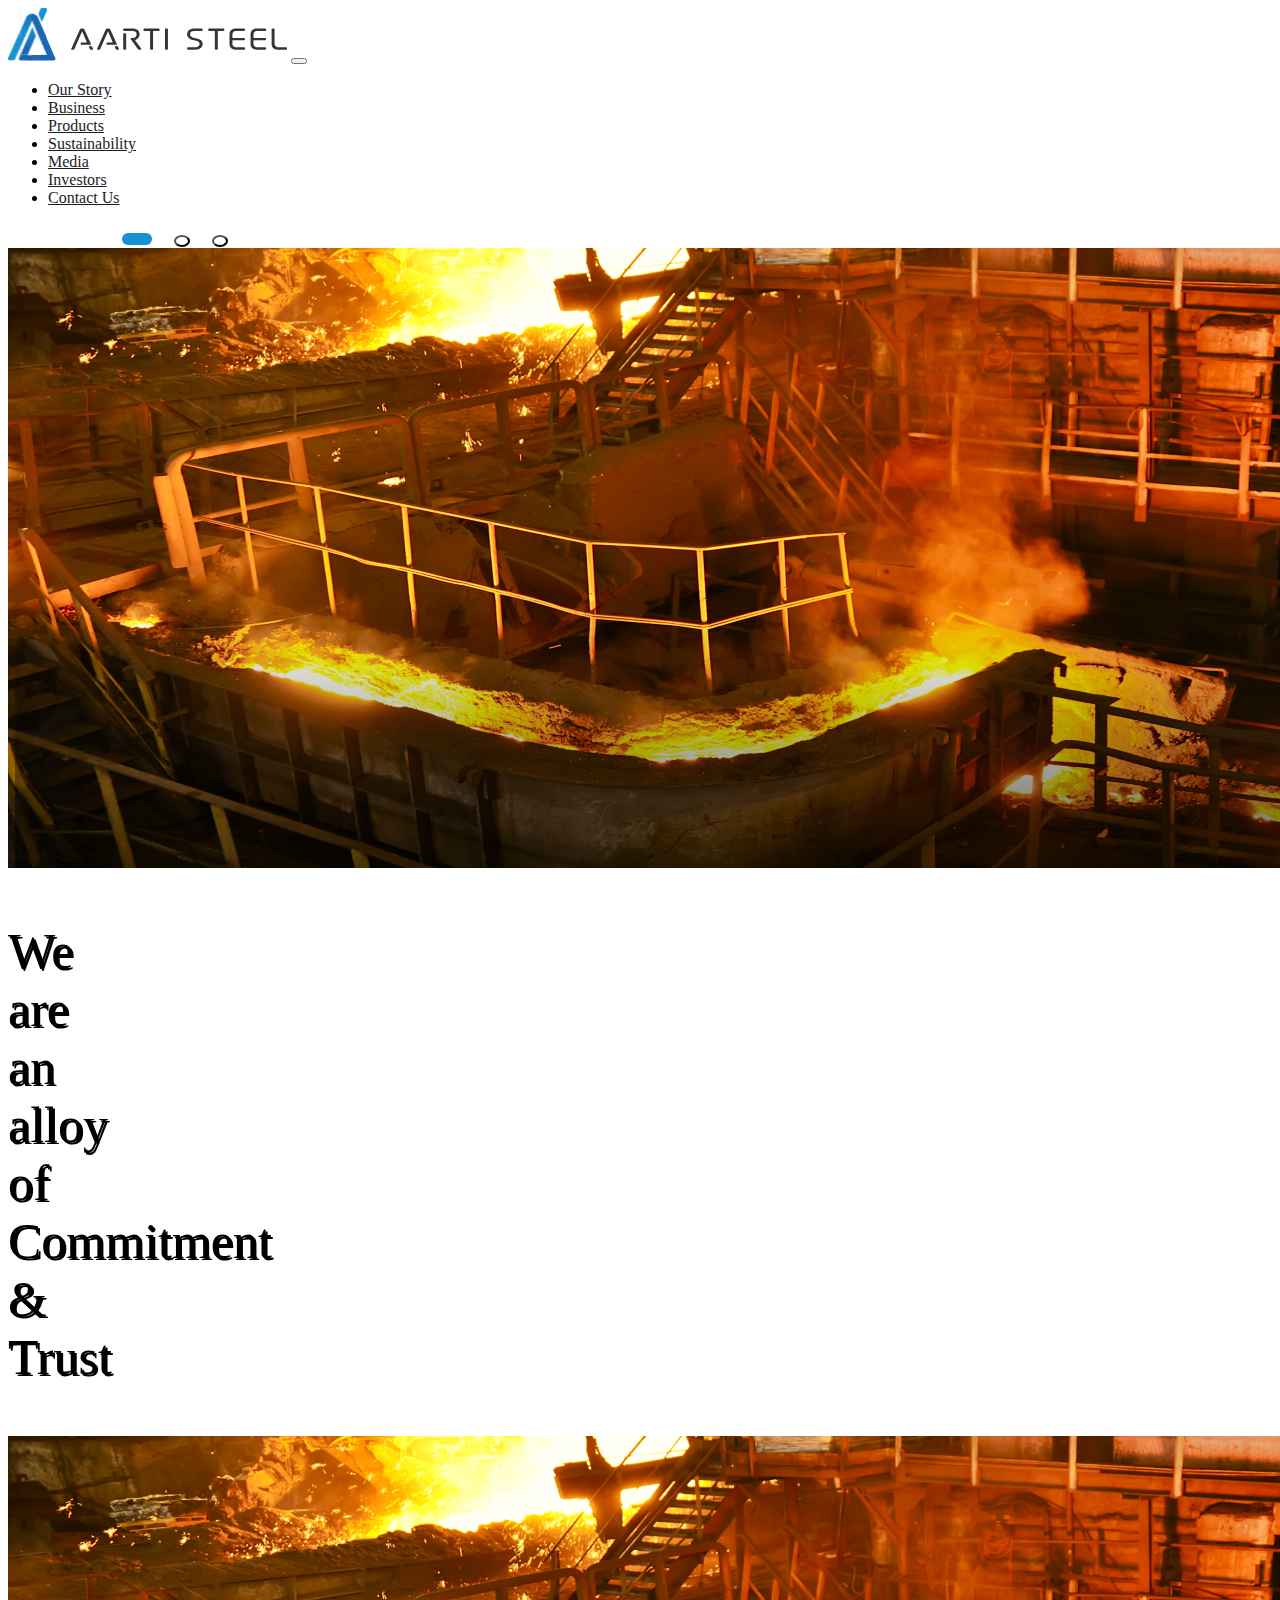
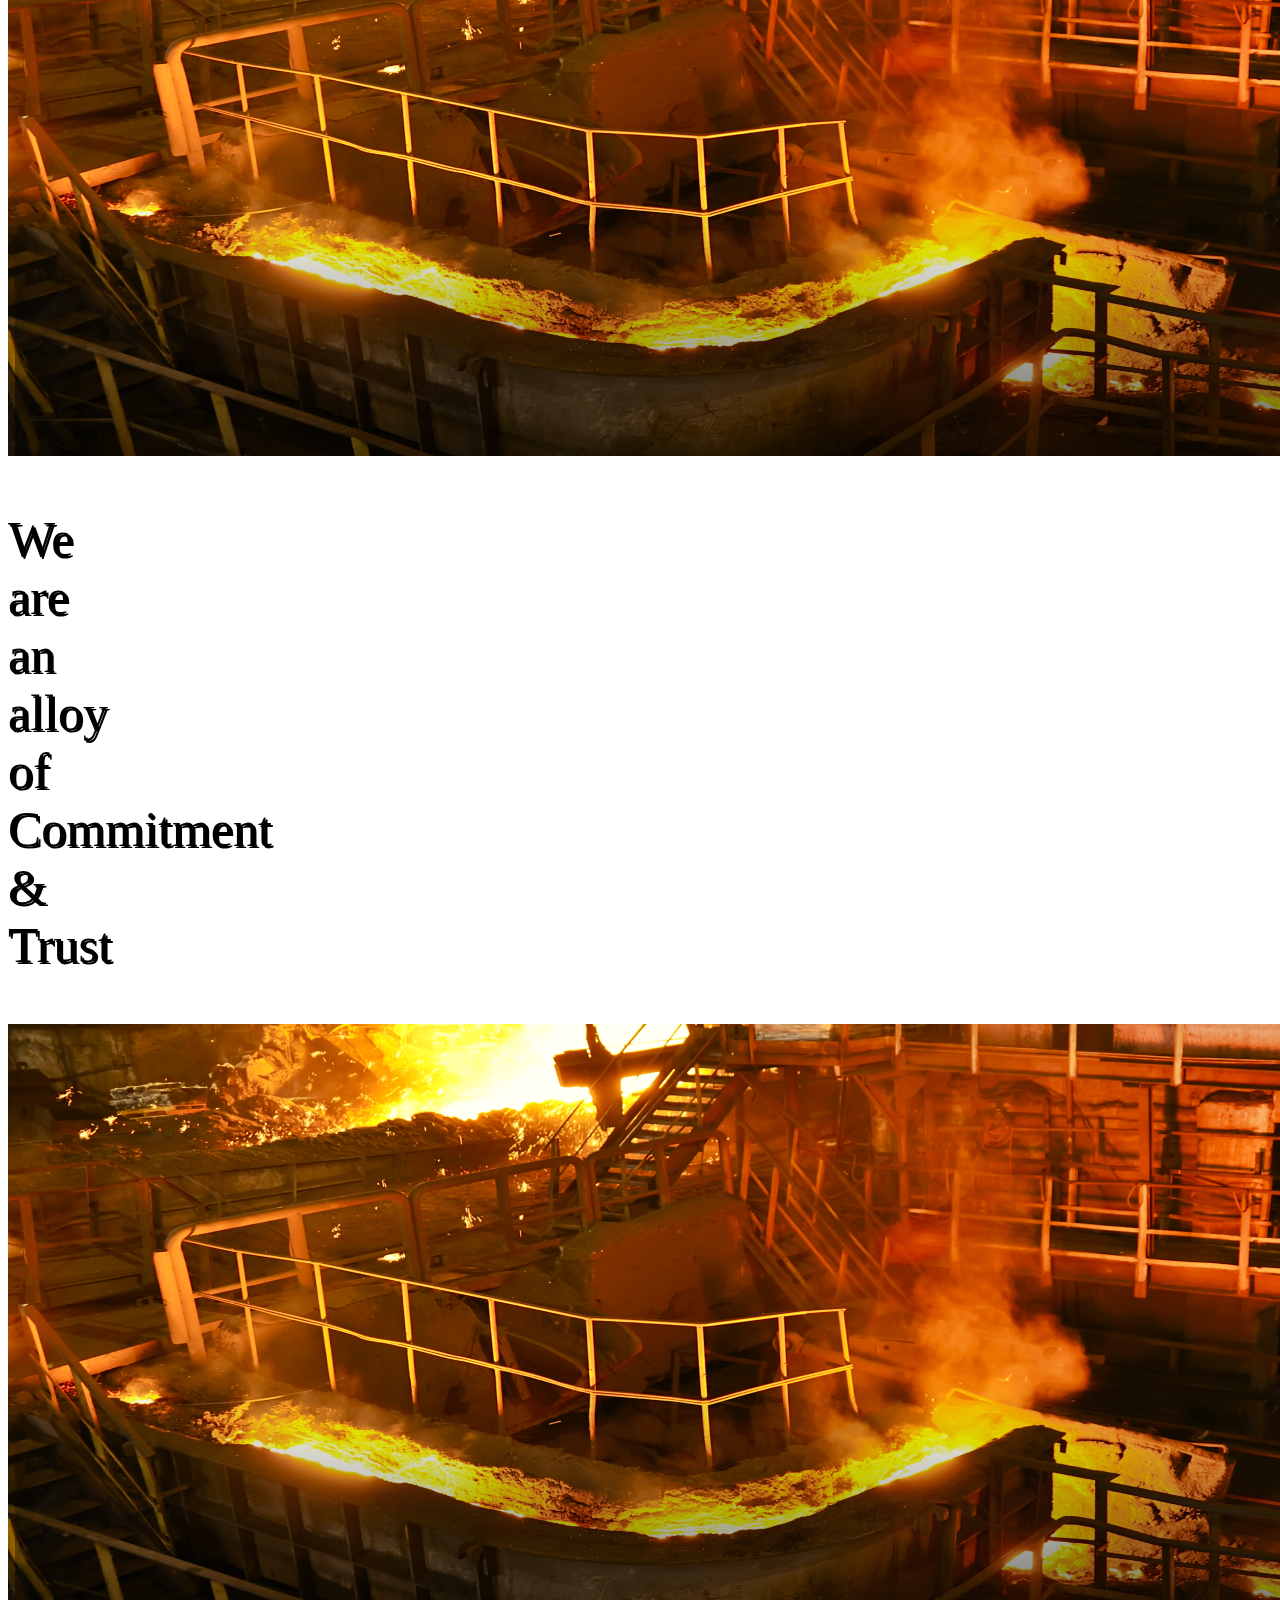
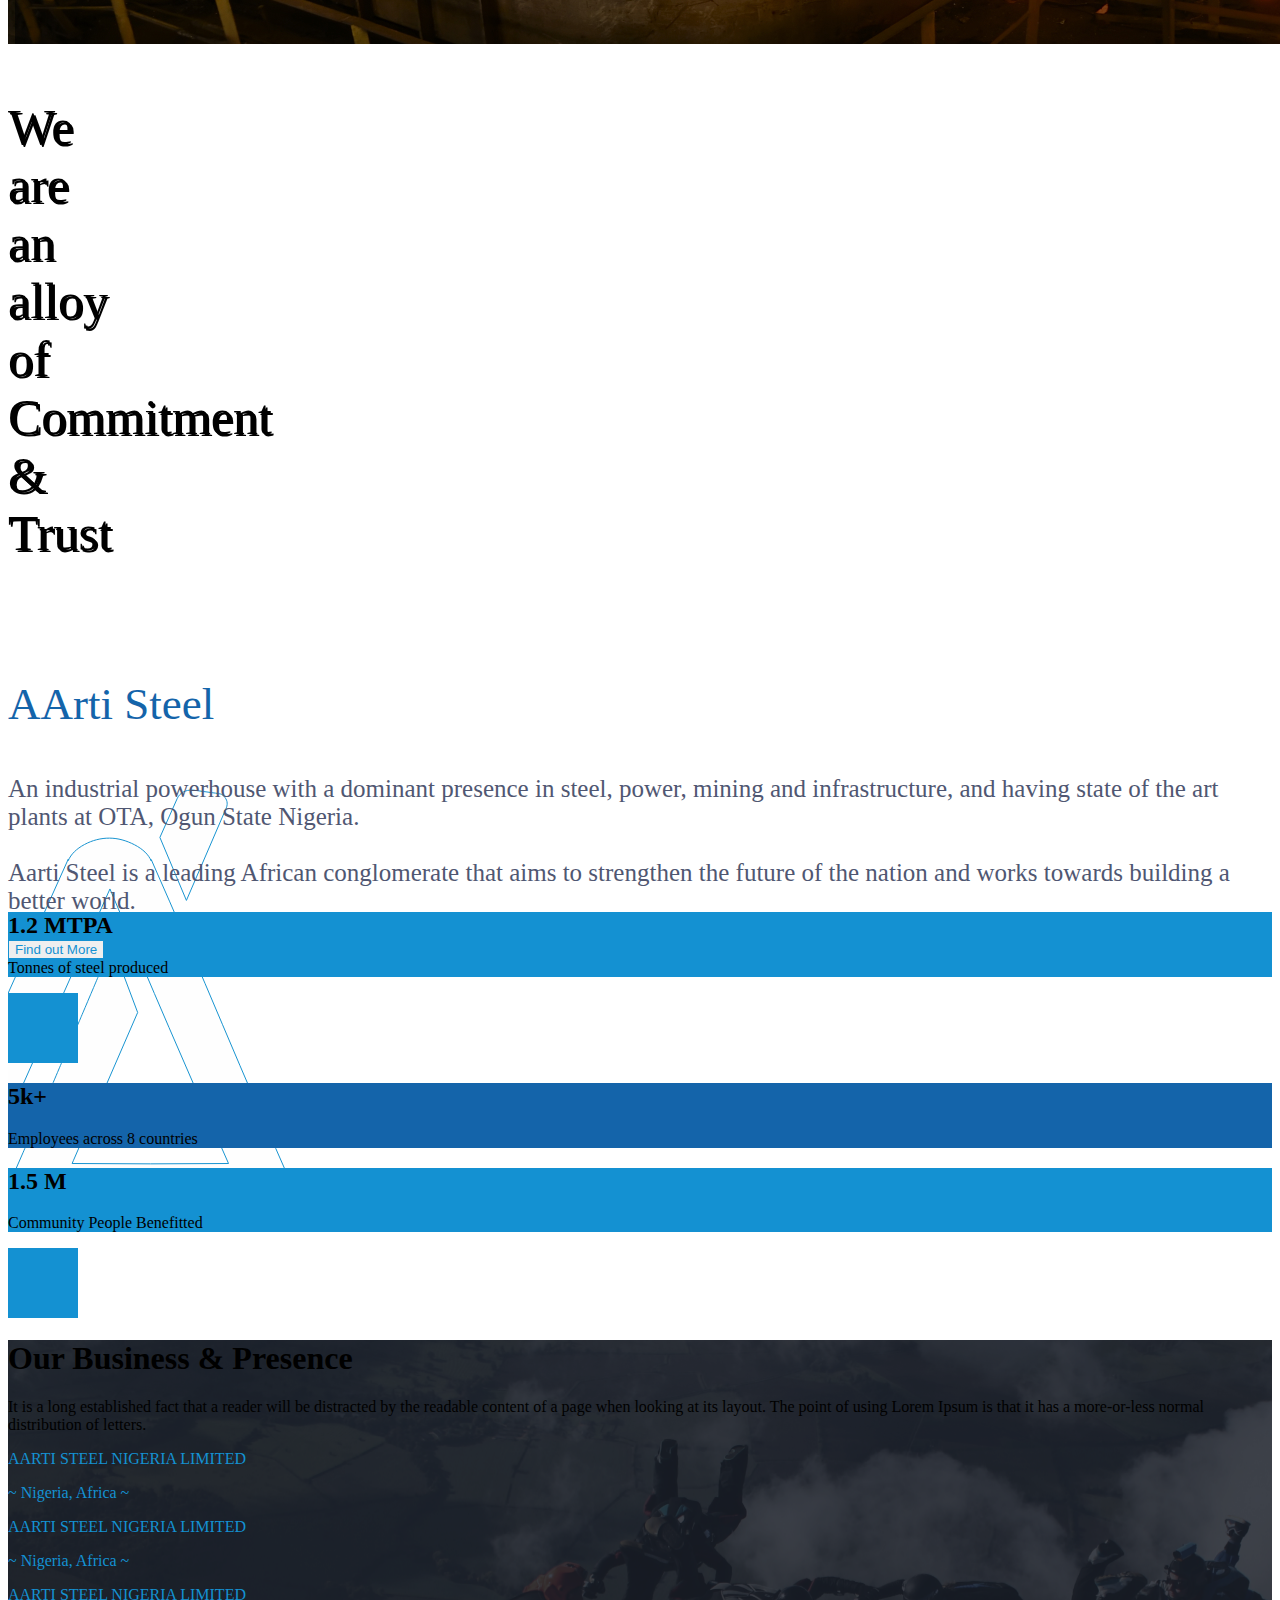
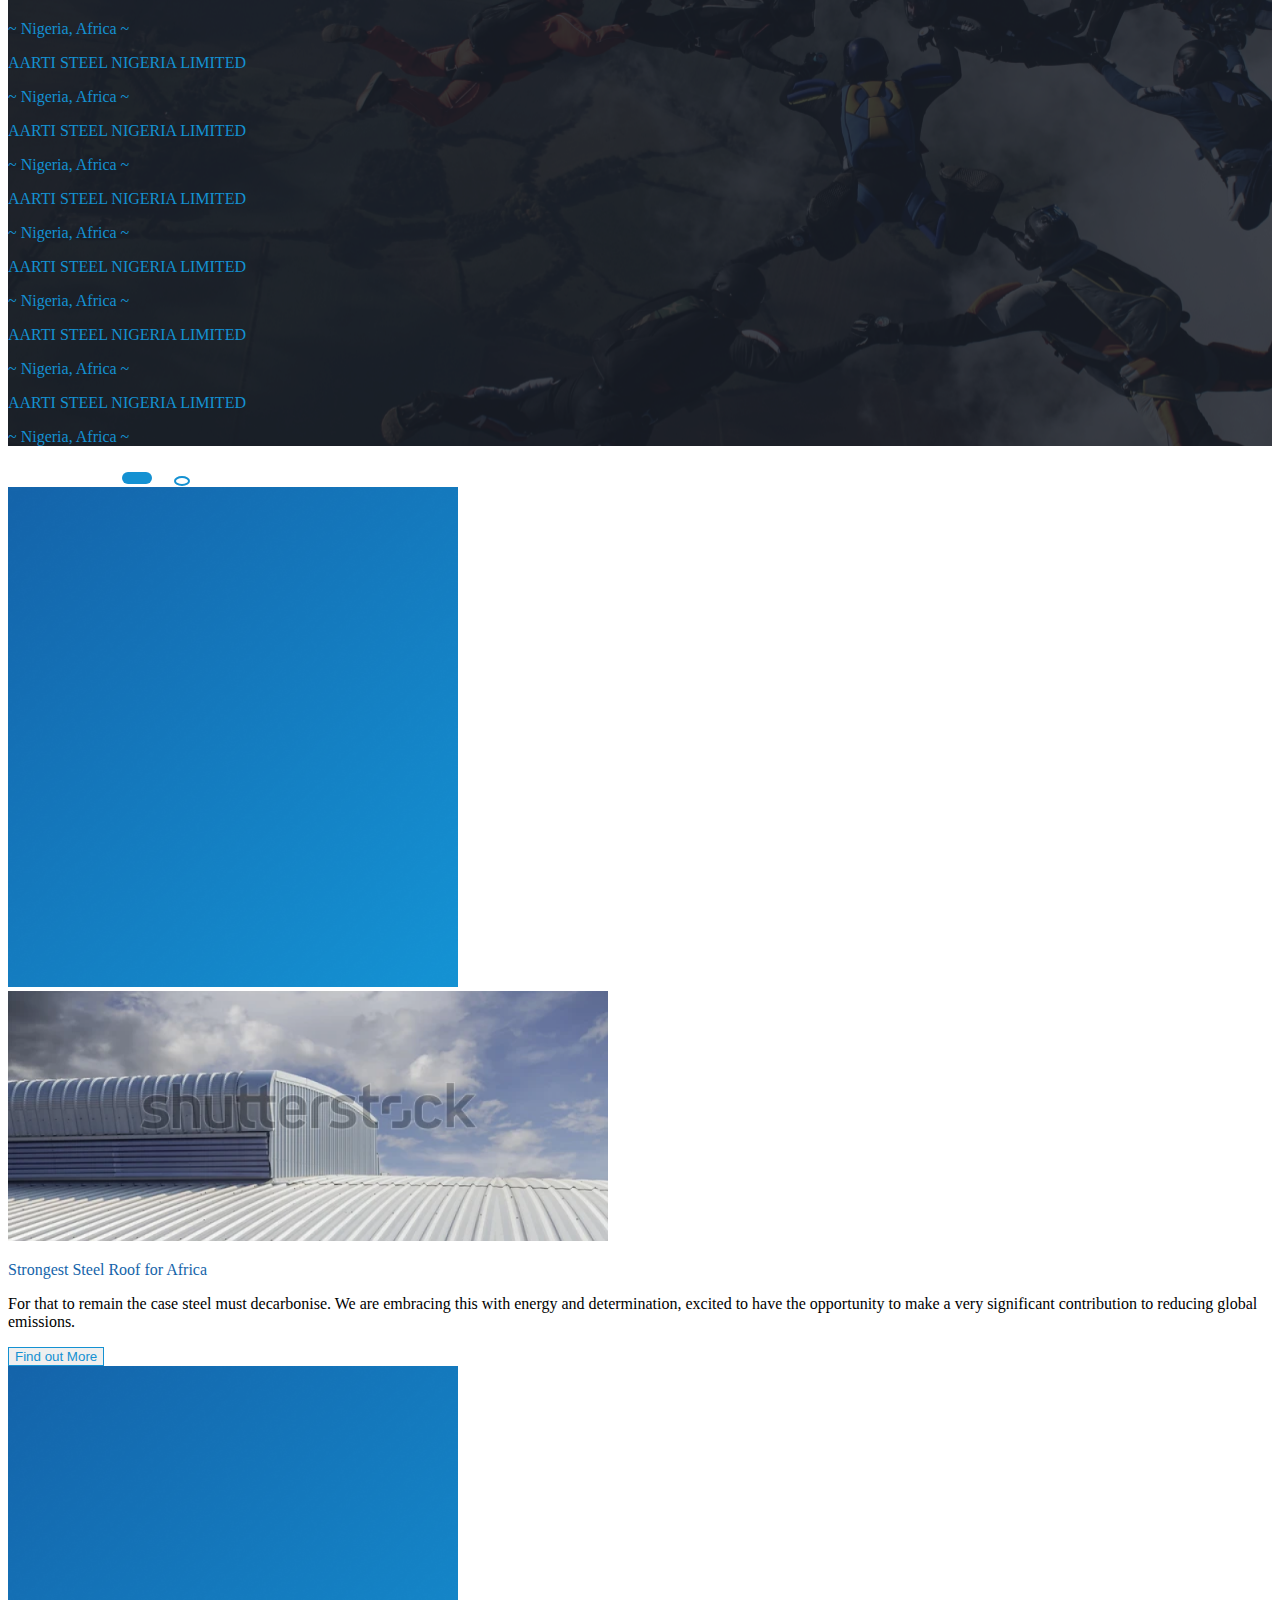
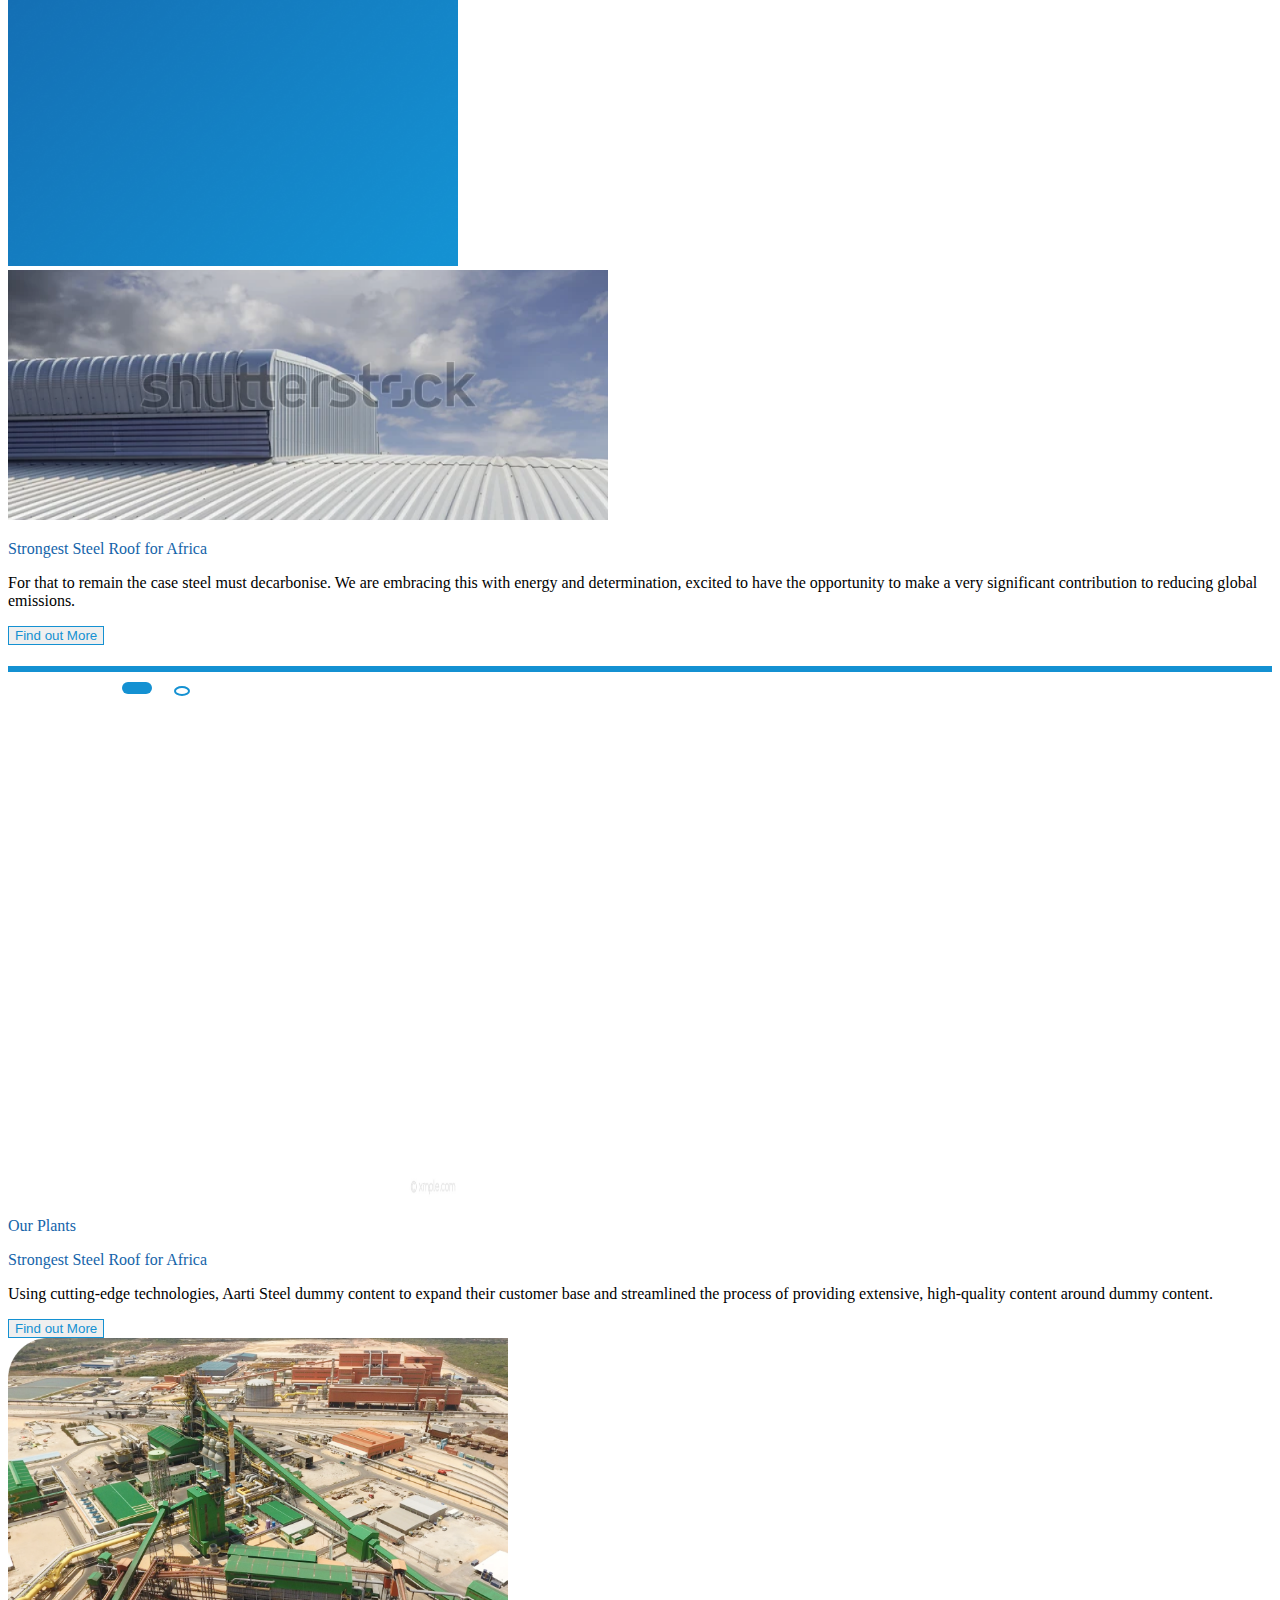
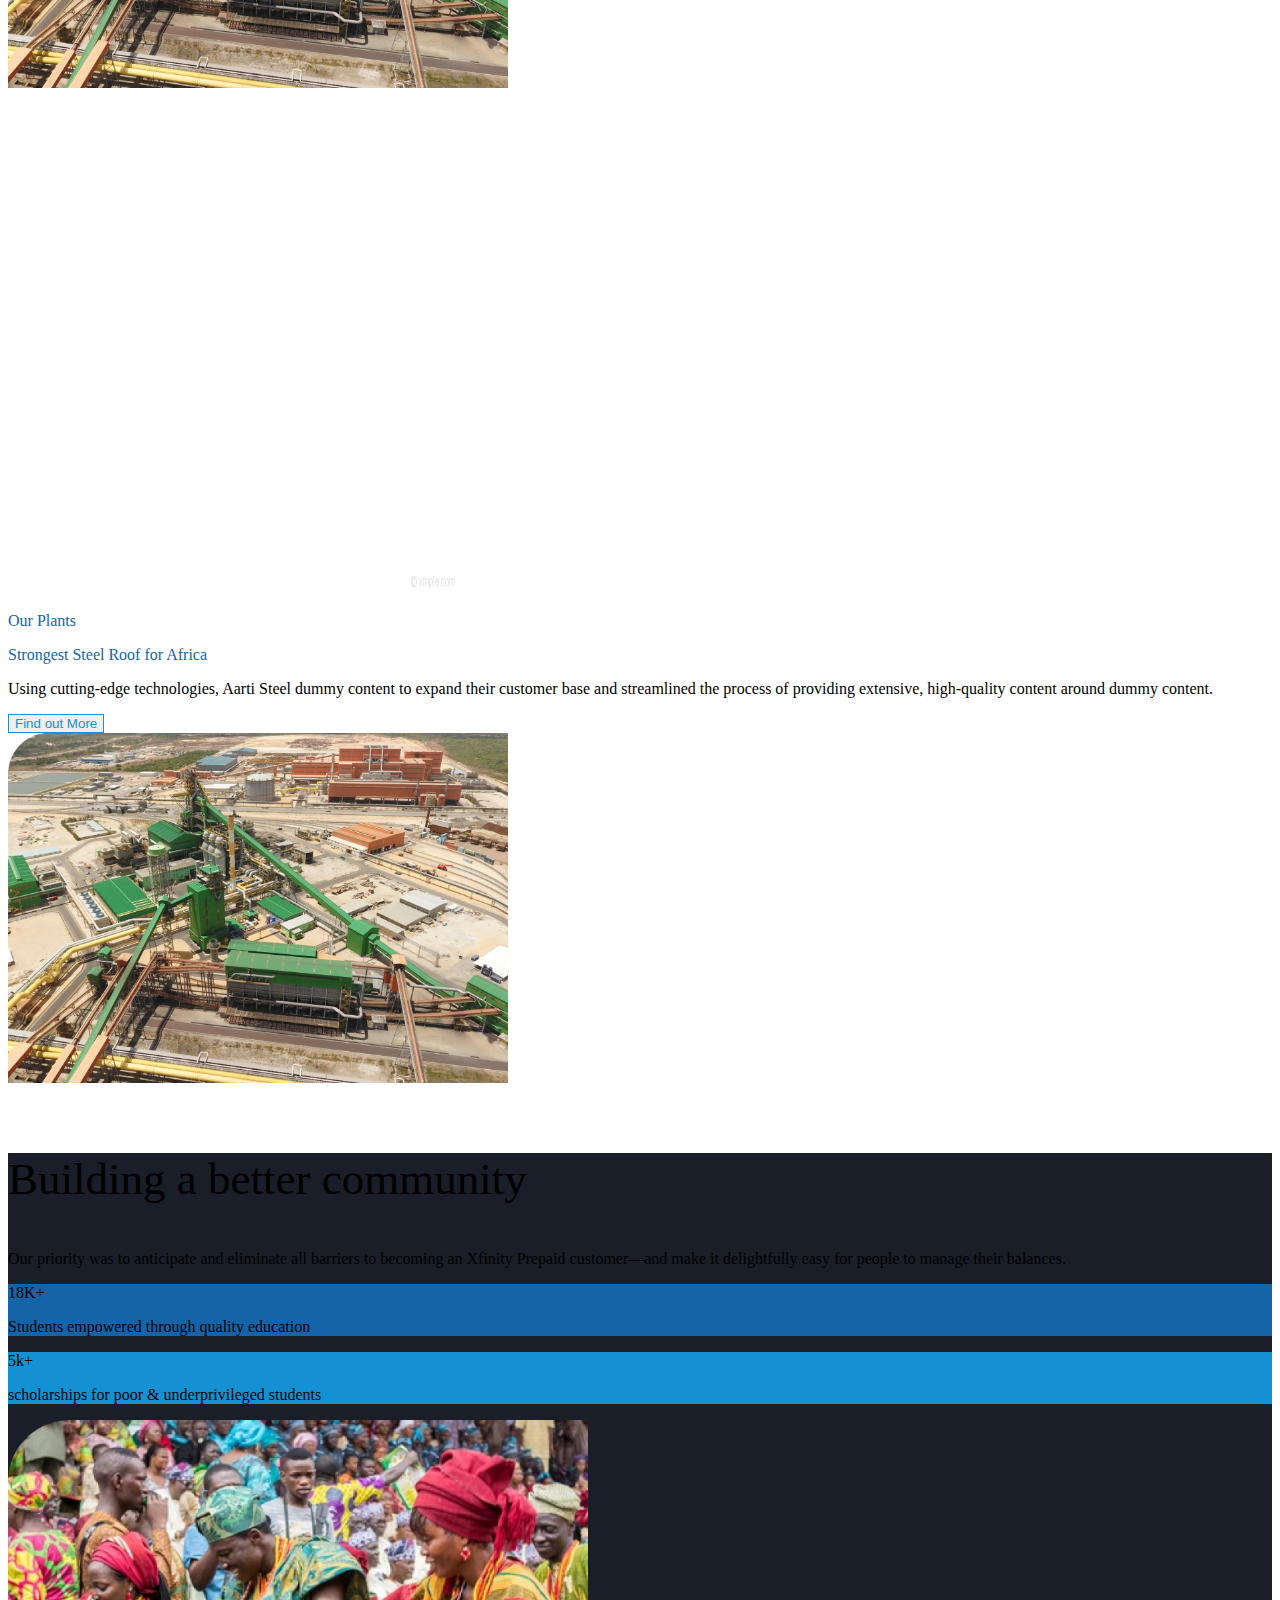
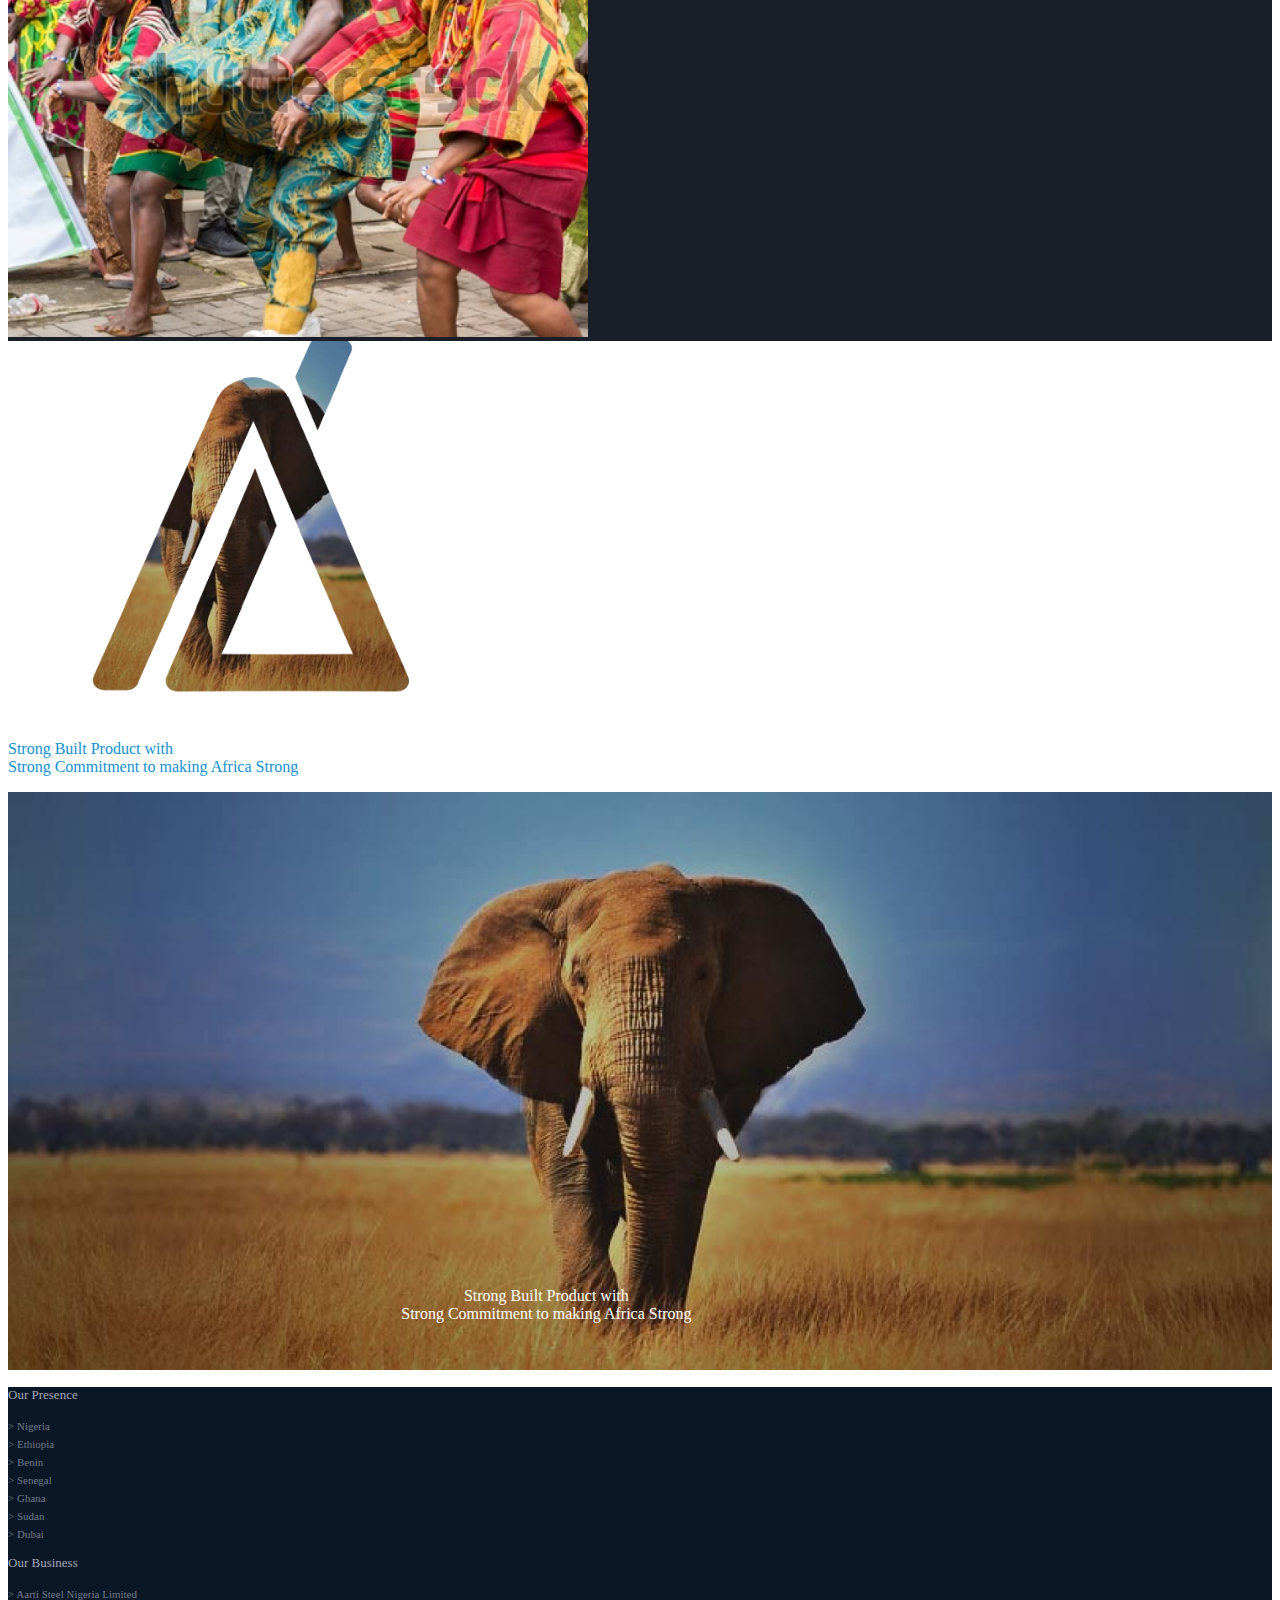
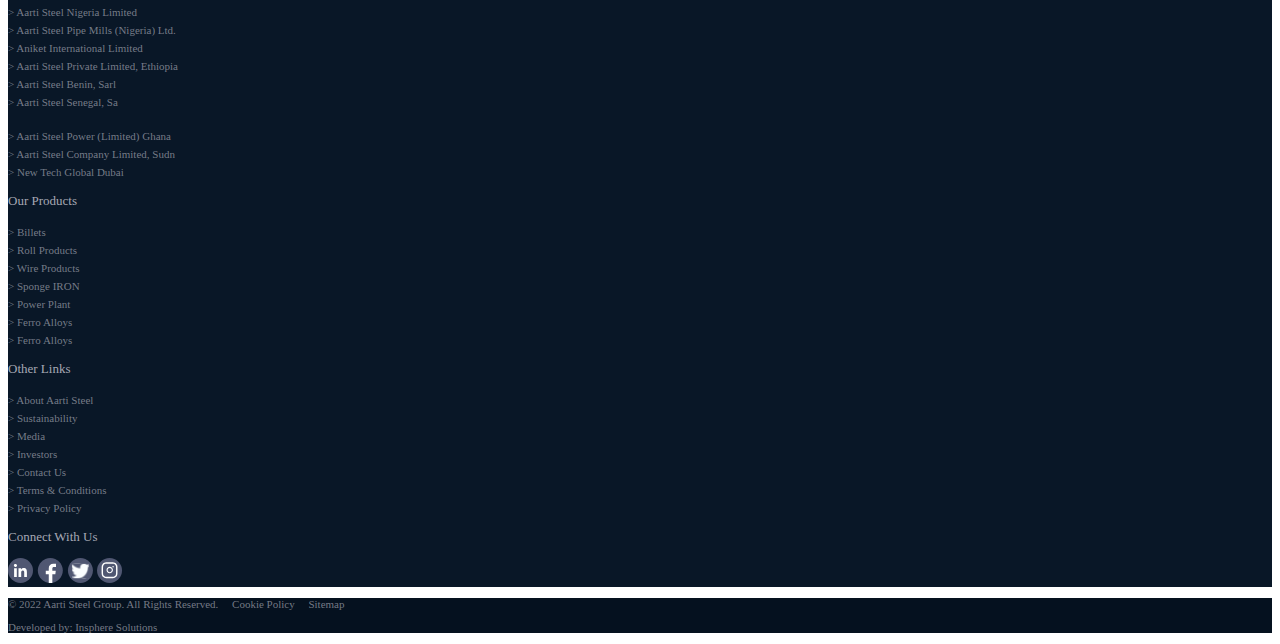
==== commit 674e6c07: "changes in css file, heros section bg img" ====
--- a/Arti steel/index.html
+++ b/Arti steel/index.html
@@ -8,7 +8,8 @@
     <!-- Bootstrap CSS -->
     <link href="https://cdn.jsdelivr.net/npm/bootstrap@5.0.2/dist/css/bootstrap.min.css" rel="stylesheet" integrity="sha384-EVSTQN3/azprG1Anm3QDgpJLIm9Nao0Yz1ztcQTwFspd3yD65VohhpuuCOmLASjC" crossorigin="anonymous">
     <script src="https://cdn.jsdelivr.net/npm/@popperjs/core@2.9.2/dist/umd/popper.min.js" integrity="sha384-IQsoLXl5PILFhosVNubq5LC7Qb9DXgDA9i+tQ8Zj3iwWAwPtgFTxbJ8NT4GN1R8p" crossorigin="anonymous"></script>
-    <script src="https://cdn.jsdelivr.net/npm/bootstrap@5.0.2/dist/js/bootstrap.min.js" integrity="sha384-cVKIPhGWiC2Al4u+LWgxfKTRIcfu0JTxR+EQDz/bgldoEyl4H0zUF0QKbrJ0EcQF" crossorigin="anonymous"></script>    <title>Hello, world!</title>
+    <script src="https://cdn.jsdelivr.net/npm/bootstrap@5.0.2/dist/js/bootstrap.min.js" integrity="sha384-cVKIPhGWiC2Al4u+LWgxfKTRIcfu0JTxR+EQDz/bgldoEyl4H0zUF0QKbrJ0EcQF" crossorigin="anonymous"></script>    
+    <title>AARTI STEEL</title>
 
     <link rel="stylesheet" href="style/styling.css">
     
@@ -77,27 +78,27 @@
         </div>
         <div class="carousel-inner">
           <div class="carousel-item active">
-            <img src="./assets/img/heros section img 1.png" class="d-block w-100" alt="...">
+            <img src="./assets/img/heros section img.jpg" class="d-block w-100" alt="...">
             <div class="carousel-caption d-none d-md-block">
-              <p class="herosHeading fw-bold lh-1
+              <p class="herosHeading fw-bold lh-1 px-5
               d-flex justify-content-start text-uppercase">
                 We are an <br> alloy of  <br> 
                 Commitment <br> & Trust</p>
             </div>
           </div>
           <div class="carousel-item">
-            <img src="./assets/img/heros section img 1.png" class="d-block w-100" alt="...">
+            <img src="./assets/img/heros section img.jpg" class="d-block w-100" alt="...">
             <div class="carousel-caption d-none d-md-block">
-              <p class="herosHeading fw-bold lh-1
+              <p class="herosHeading fw-bold lh-1 px-5
               d-flex justify-content-start text-uppercase">
                 We are an <br> alloy of  <br>
                 Commitment <br> & Trust</p>
               </div>
           </div>
           <div class="carousel-item">
-            <img src="./assets/img/heros section img 1.png" class="d-block w-100" alt="...">
+            <img src="./assets/img/heros section img.jpg" class="d-block w-100" alt="...">
             <div class="carousel-caption d-none d-md-block">
-              <p class="herosHeading fw-bold lh-1
+              <p class="herosHeading fw-bold lh-1 px-5
               d-flex justify-content-start text-uppercase">
                 We are an <br> alloy of  <br>
                 Commitment <br> & Trust</p>
@@ -392,7 +393,7 @@
      <div class="container-fluid p-0">
       <div id="carouselExampleDark"
        class="carousel carousel-dark slide" data-bs-ride="carousel">
-        <div class="carousel-indicators ">
+        <div class="carousel-indicators pt-5 ">
           <button type="button" data-bs-target="#carouselExampleDark"
            data-bs-slide-to="0" class="active carouselIndicators" aria-current="true" aria-label="Slide 1"></button>
           <button type="button" data-bs-target="#carouselExampleDark" class="carouselIndicators"
@@ -402,10 +403,10 @@
         </div>
         <div class="carousel-inner" >
           <div class="carousel-item active" data-bs-interval="10000">
-            <img src="./assets/img/sec 4 bg img.png"  
+            <img src="./assets/img/white bg.jpg"  
             style="height: 500px; width: 450px;"
               class="carsolImg" alt="Strongest Steel Roof for Africa img1">
-            <div class="carousel-caption mb-3">  
+            <div class="carousel-caption">  
               <div class="row d-flex justify-content-between">
                 <div class="col-sm-5">
                   <div>
@@ -439,7 +440,7 @@
 
 
           <div class="carousel-item" data-bs-interval="2000">
-            <img src="./assets/img/sec 4 bg img.png" style="height: 500px; width: 450px;"
+            <img src="./assets/img/white bg.jpg" style="height: 500px; width: 450px;"
             alt="Strongest Steel Roof for Africa img2">
             <div class="carousel-caption py-3">
               <div class="row d-flex justify-content-between">
--- a/Arti steel/style/styling.css
+++ b/Arti steel/style/styling.css
@@ -11,12 +11,17 @@
 
 .navText{
     color : #191E28;
+}
+
+.navbar-expand-lg .navbar-nav .nav-link{
+    padding-right: 1.5rem;
 }
 
 .herosHeading{
     font-size: 50px;
     text-align: justify;
     width: 1px;
+    text-shadow: 2px 2px #000000;
 }
 
 .carousel-control-next, .carousel-control-prev{
@@ -30,6 +35,12 @@
     margin-right: 18px;
     background-color: #ffff;
     opacity: 1;
+    
+}
+
+
+.carousel-indicators{
+    margin-left: 9%
 }
 
 /* .carousel-dark [data-bs-target].active{
@@ -129,7 +140,7 @@
 
 .carousel-caption{
     right: 2%;
-    bottom: 1.25rem;
+    bottom: 5.25rem;
     left: 5%;
 }
 
@@ -145,14 +156,14 @@
 }
 
 
-.carousel-dark [data-bs-target].active{
+.carousel-indicators [data-bs-target].active {
     background-color: #1491D2;
     width: 30px;
     height: 12px;
-    border: 0px;
-    border-radius: 6px !important;
-}   
-
+    border-radius: 23px !important;
+    border: 0;
+    margin-top: 10px;
+}
 
 
 .carousel-indicators [data-bs-target].active{
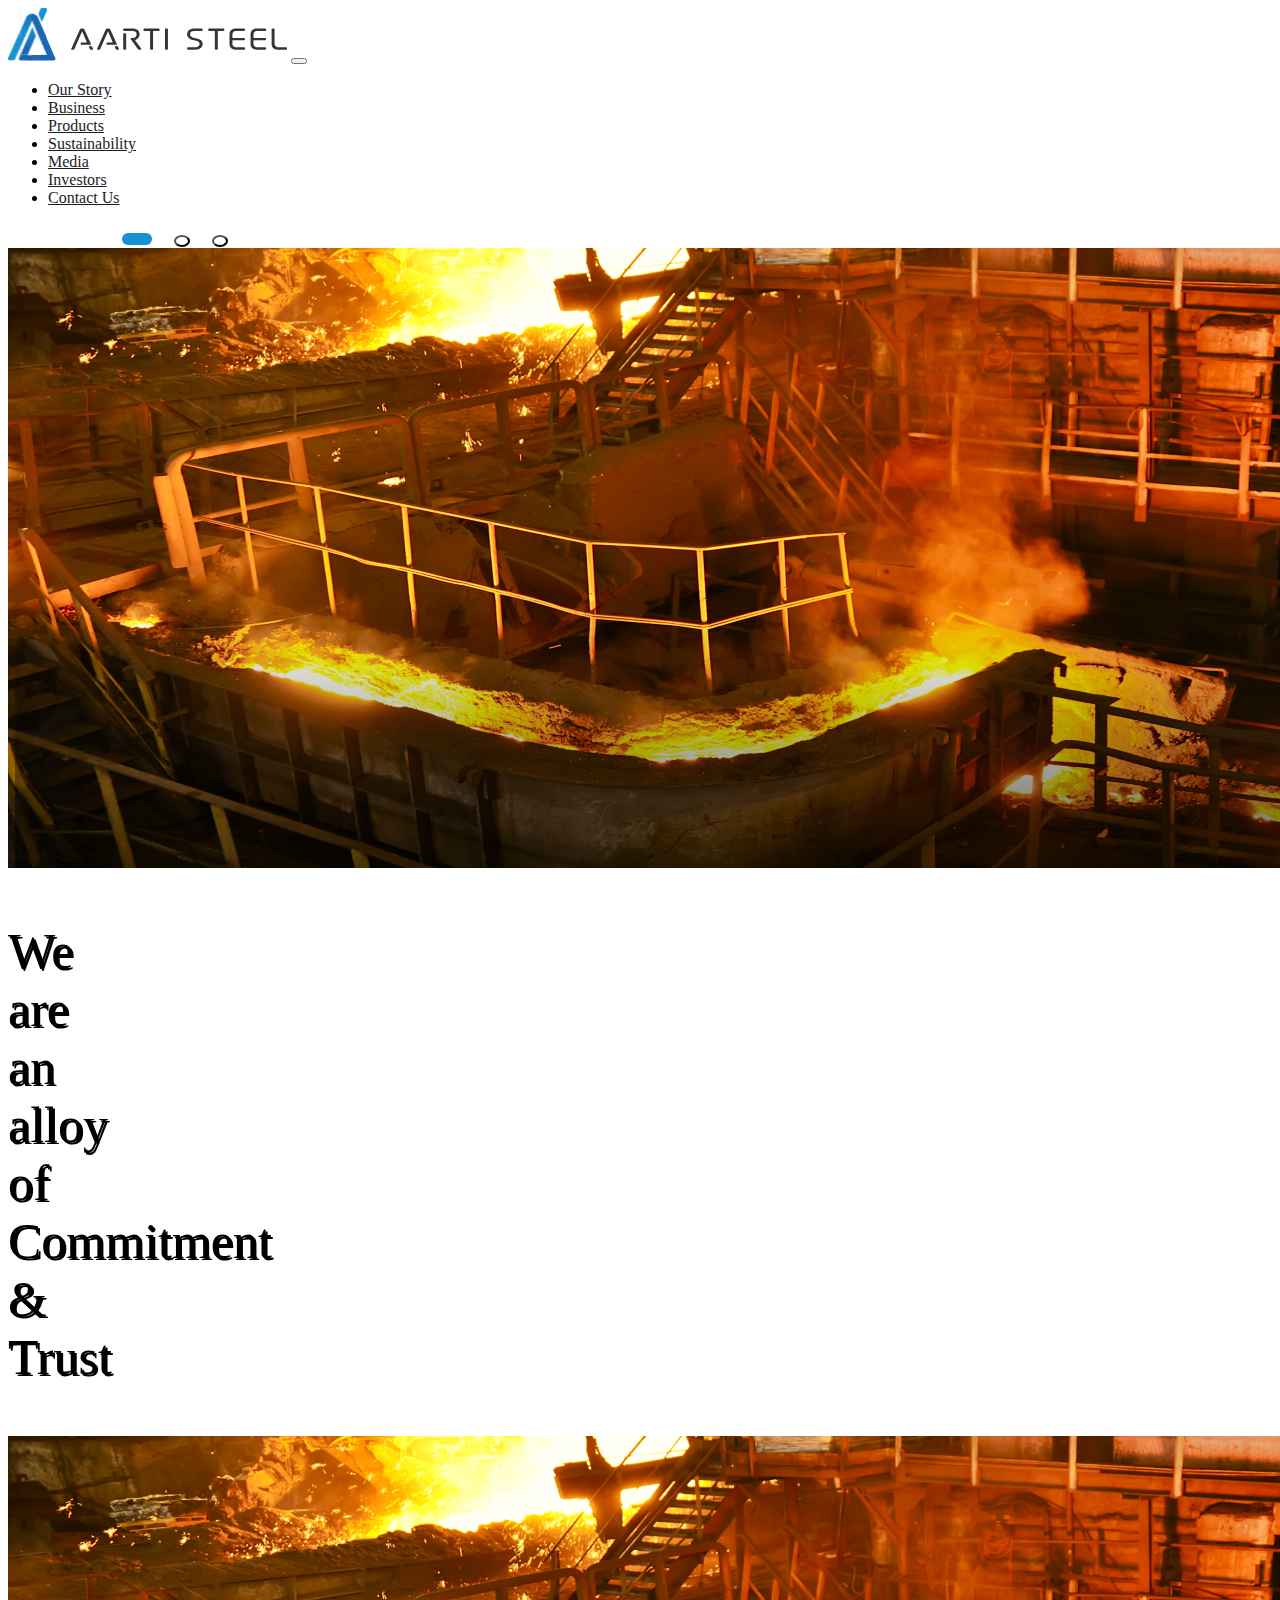
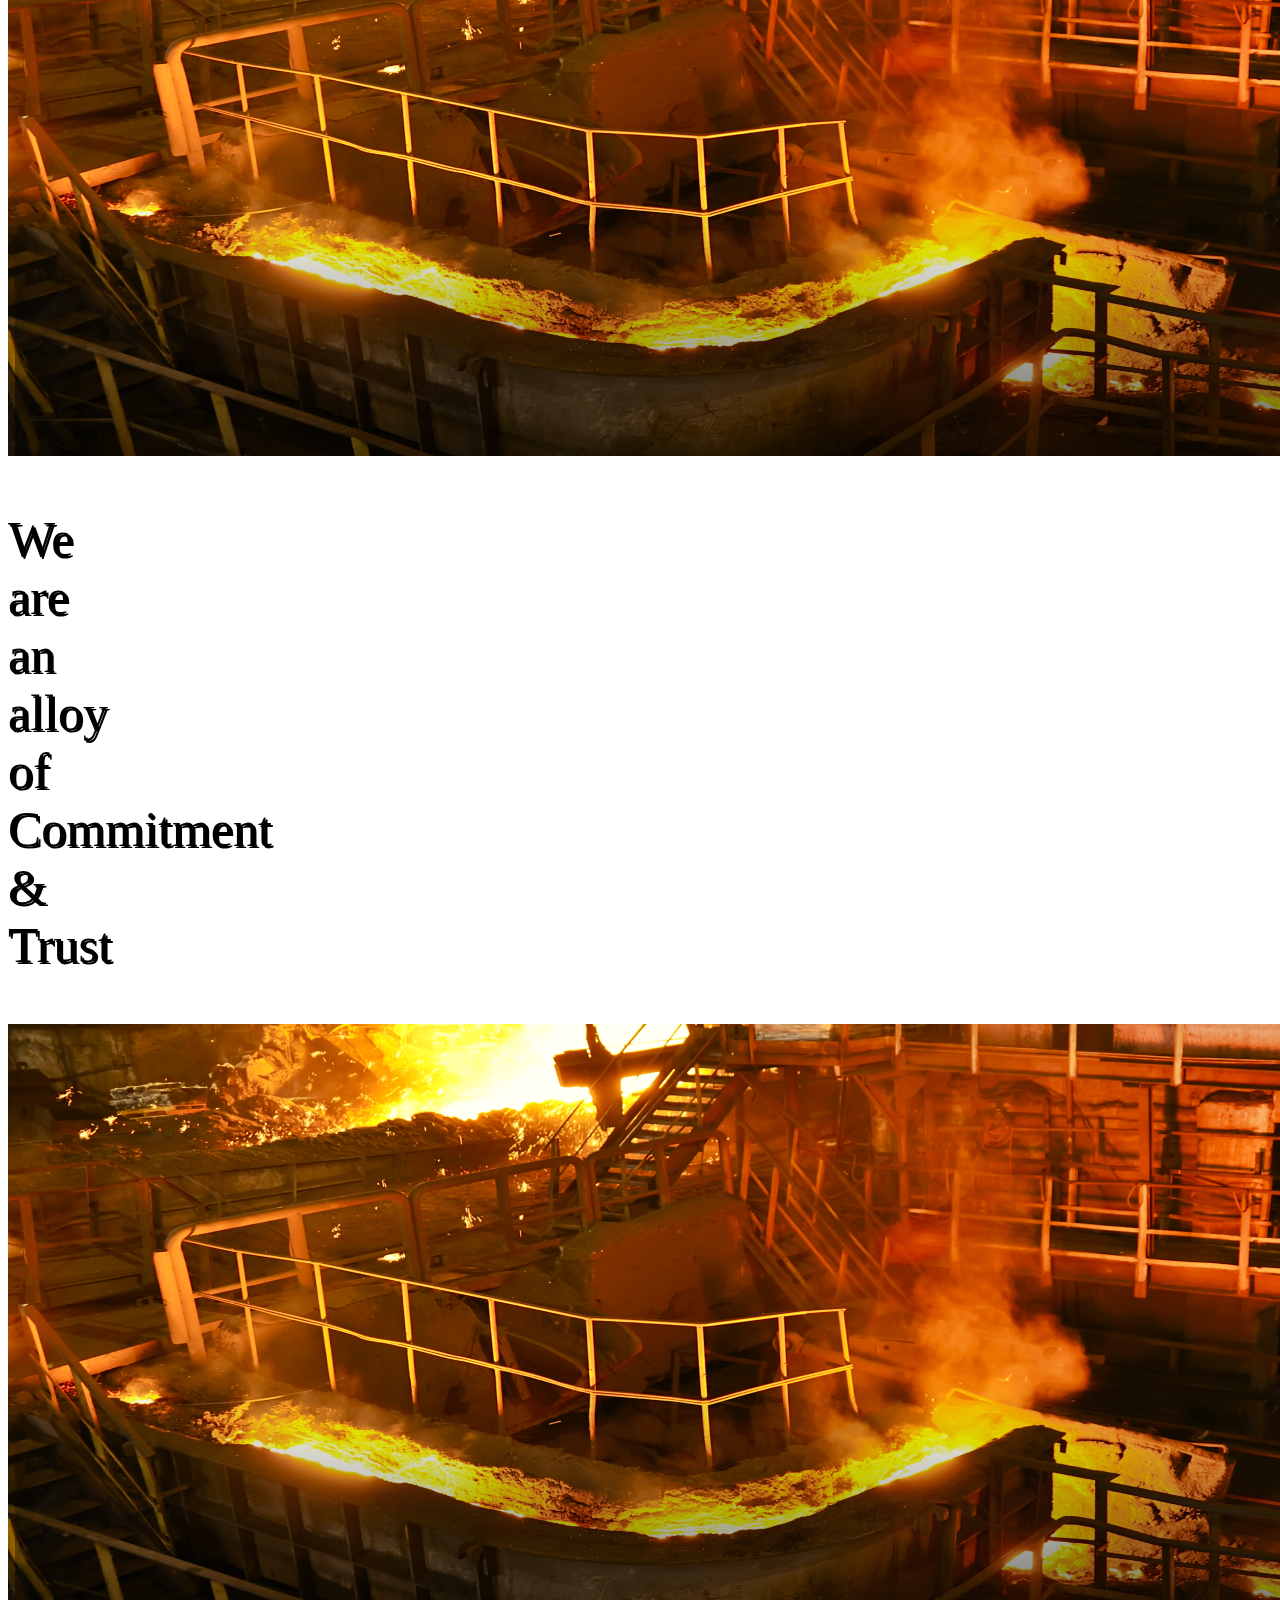
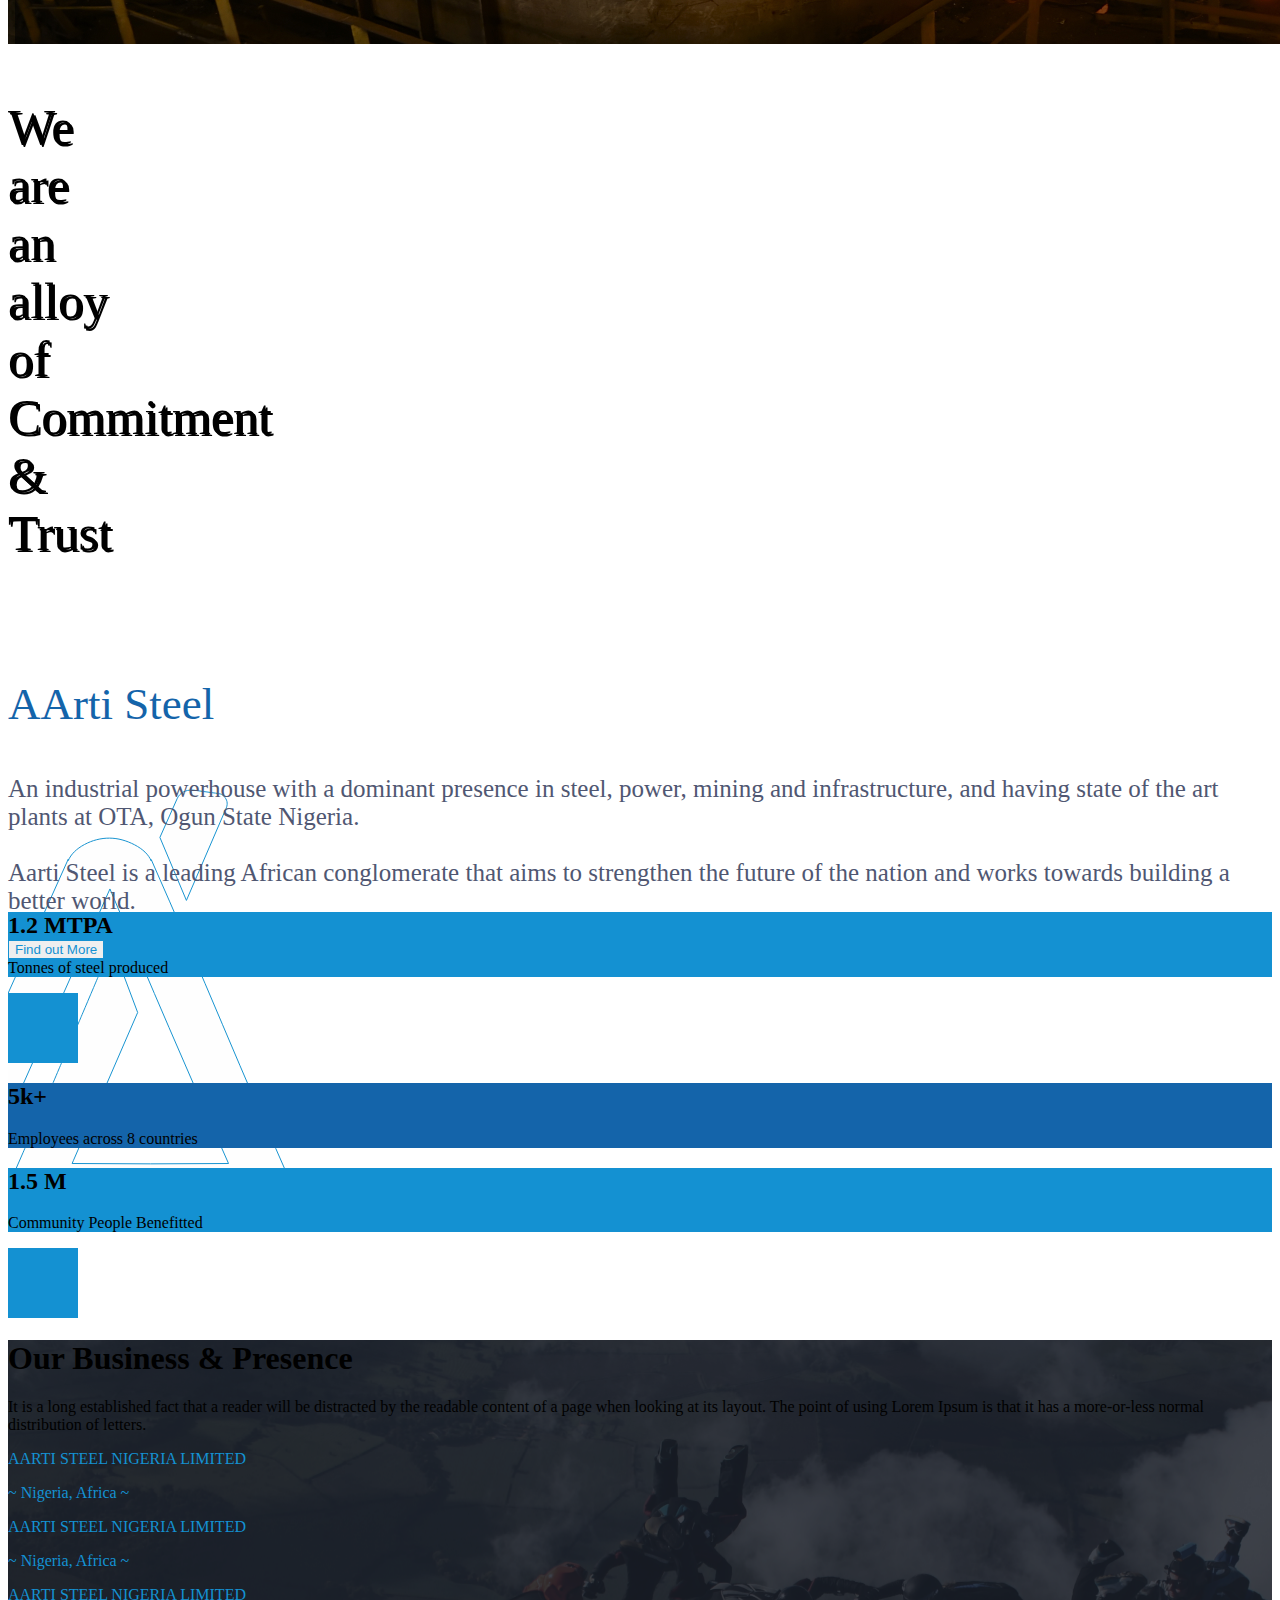
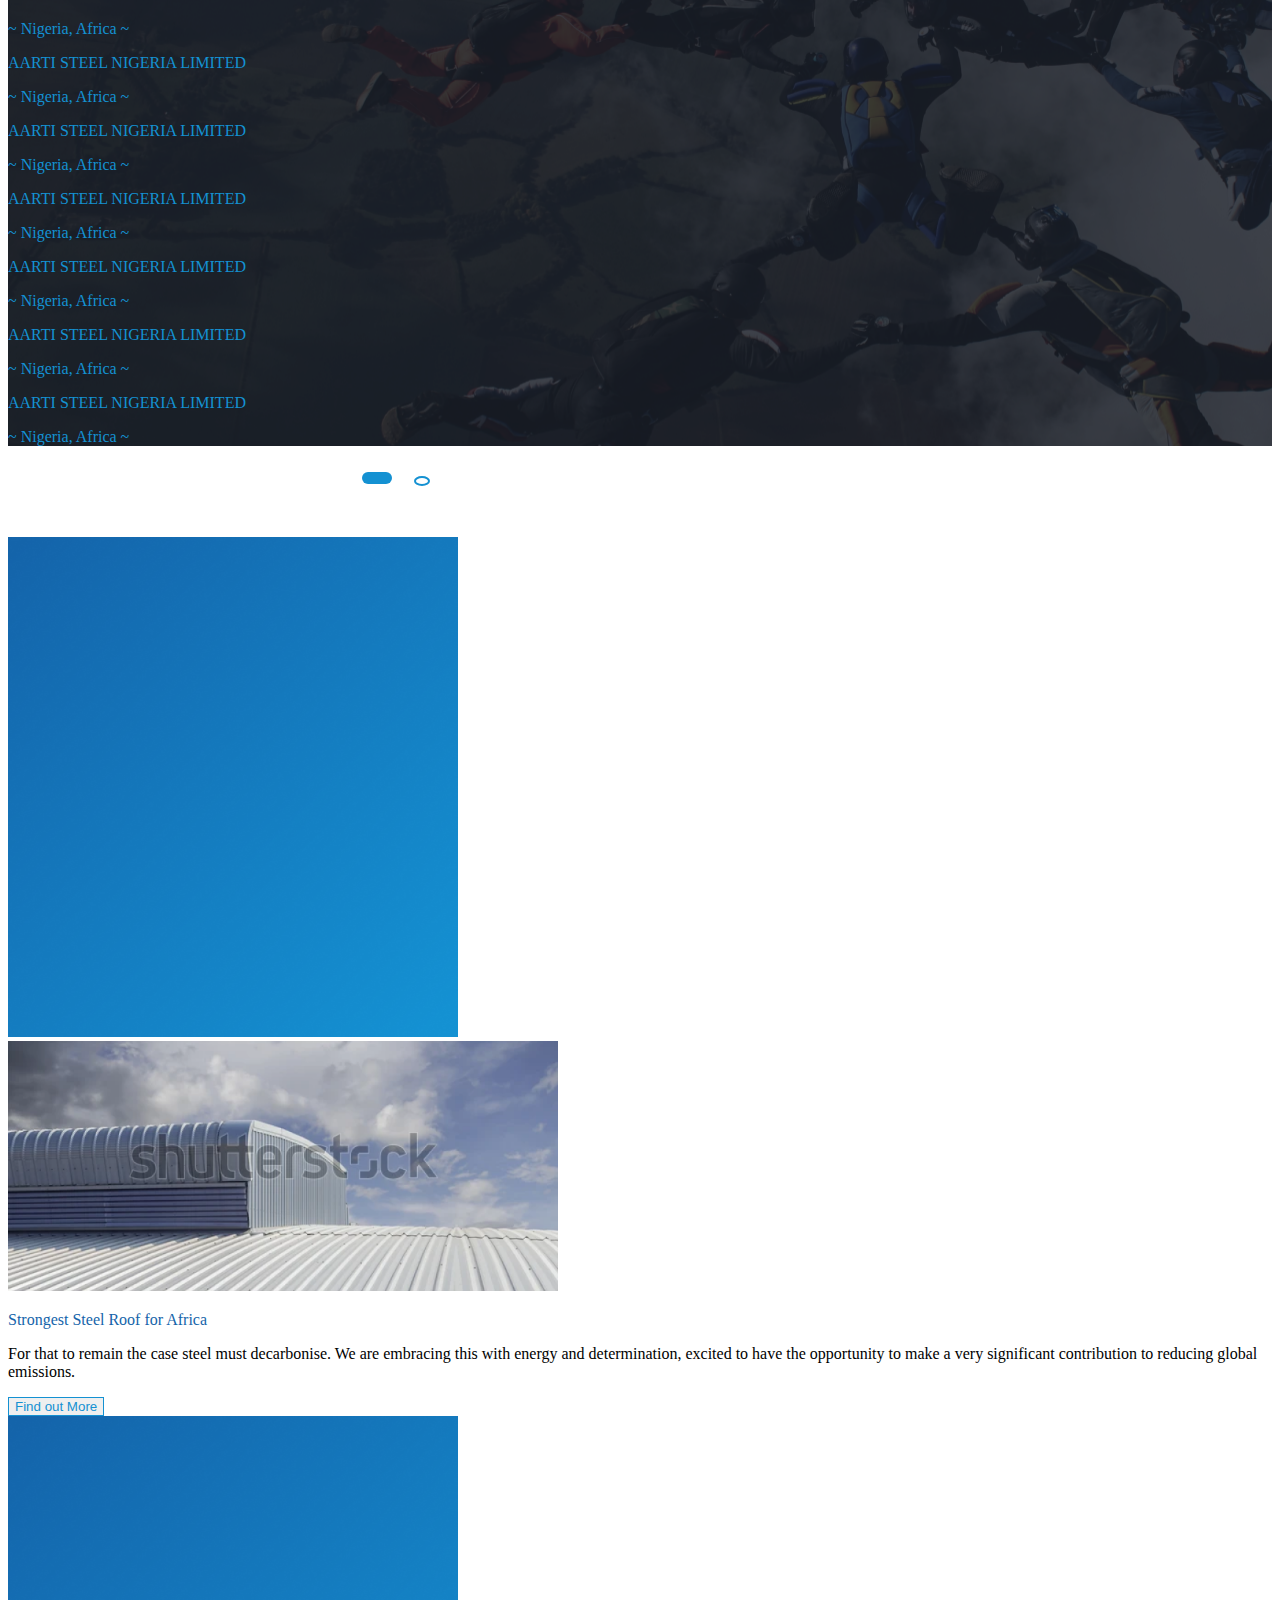
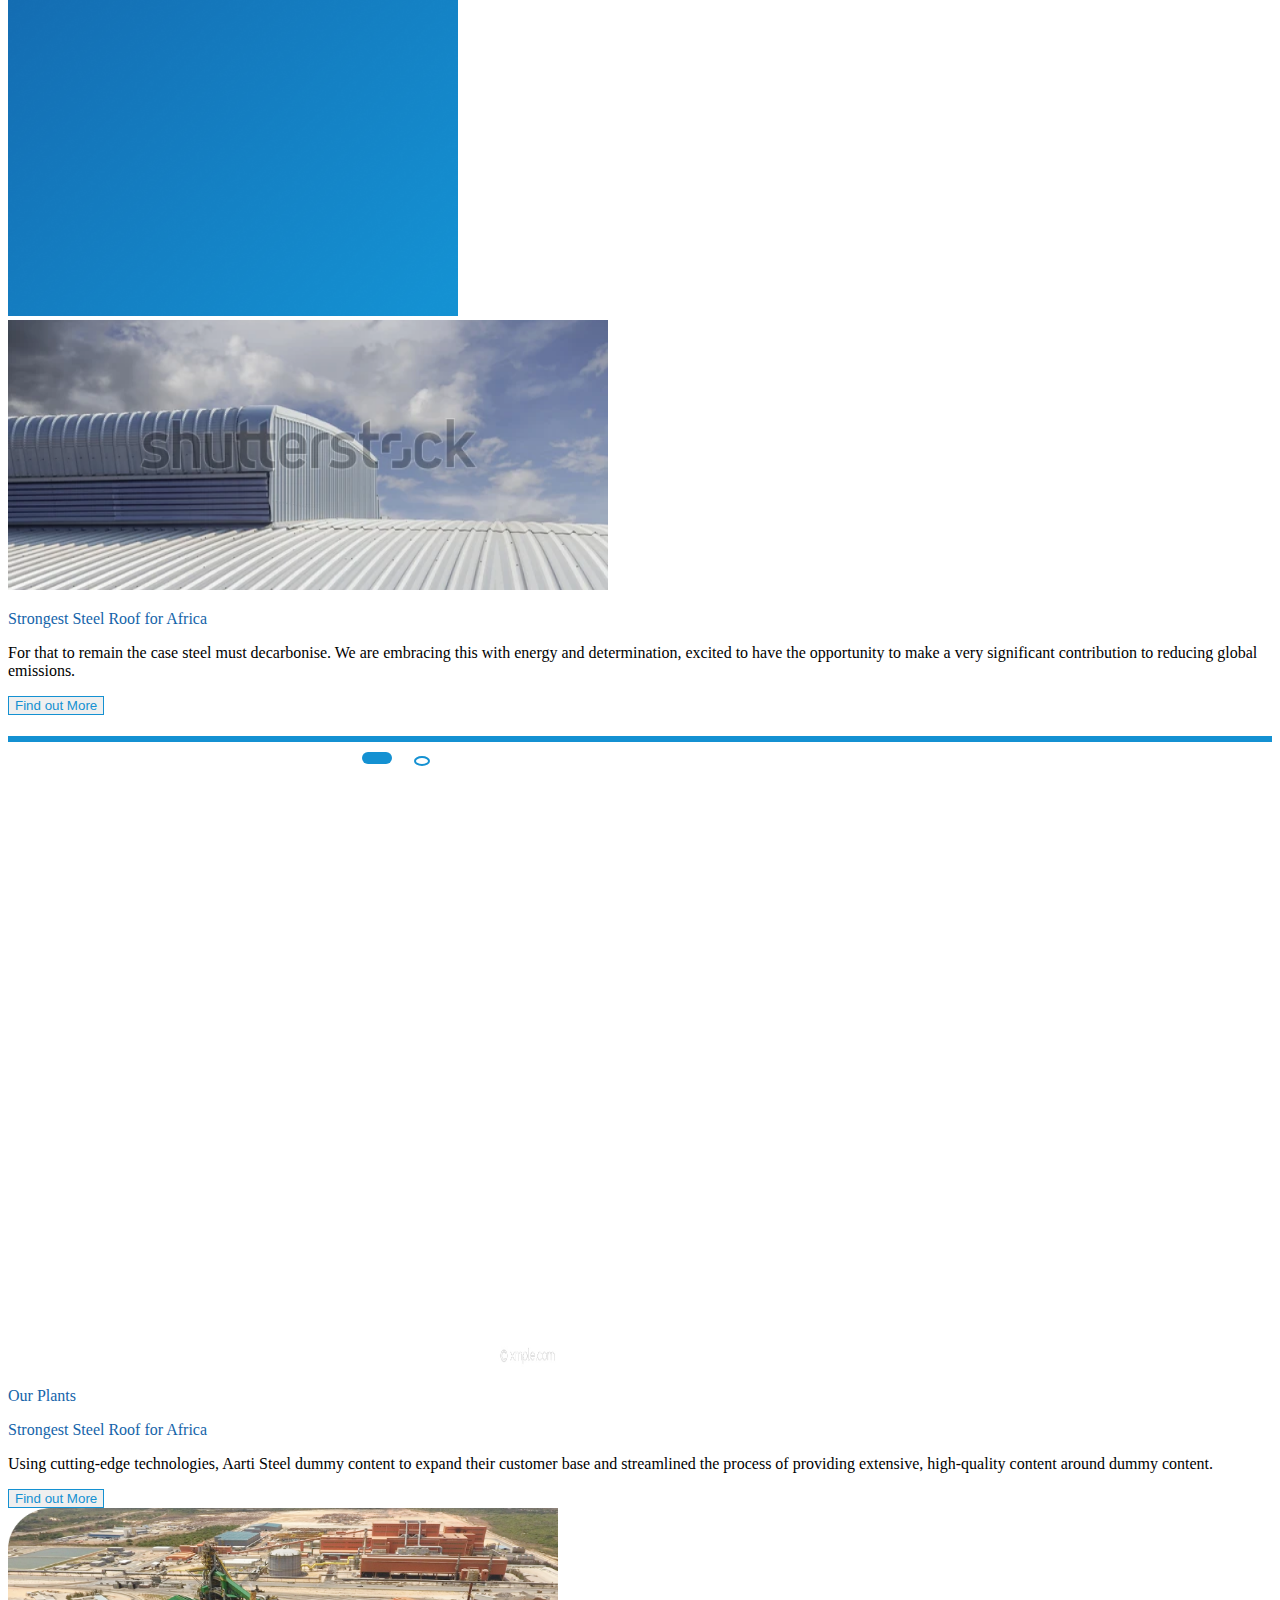
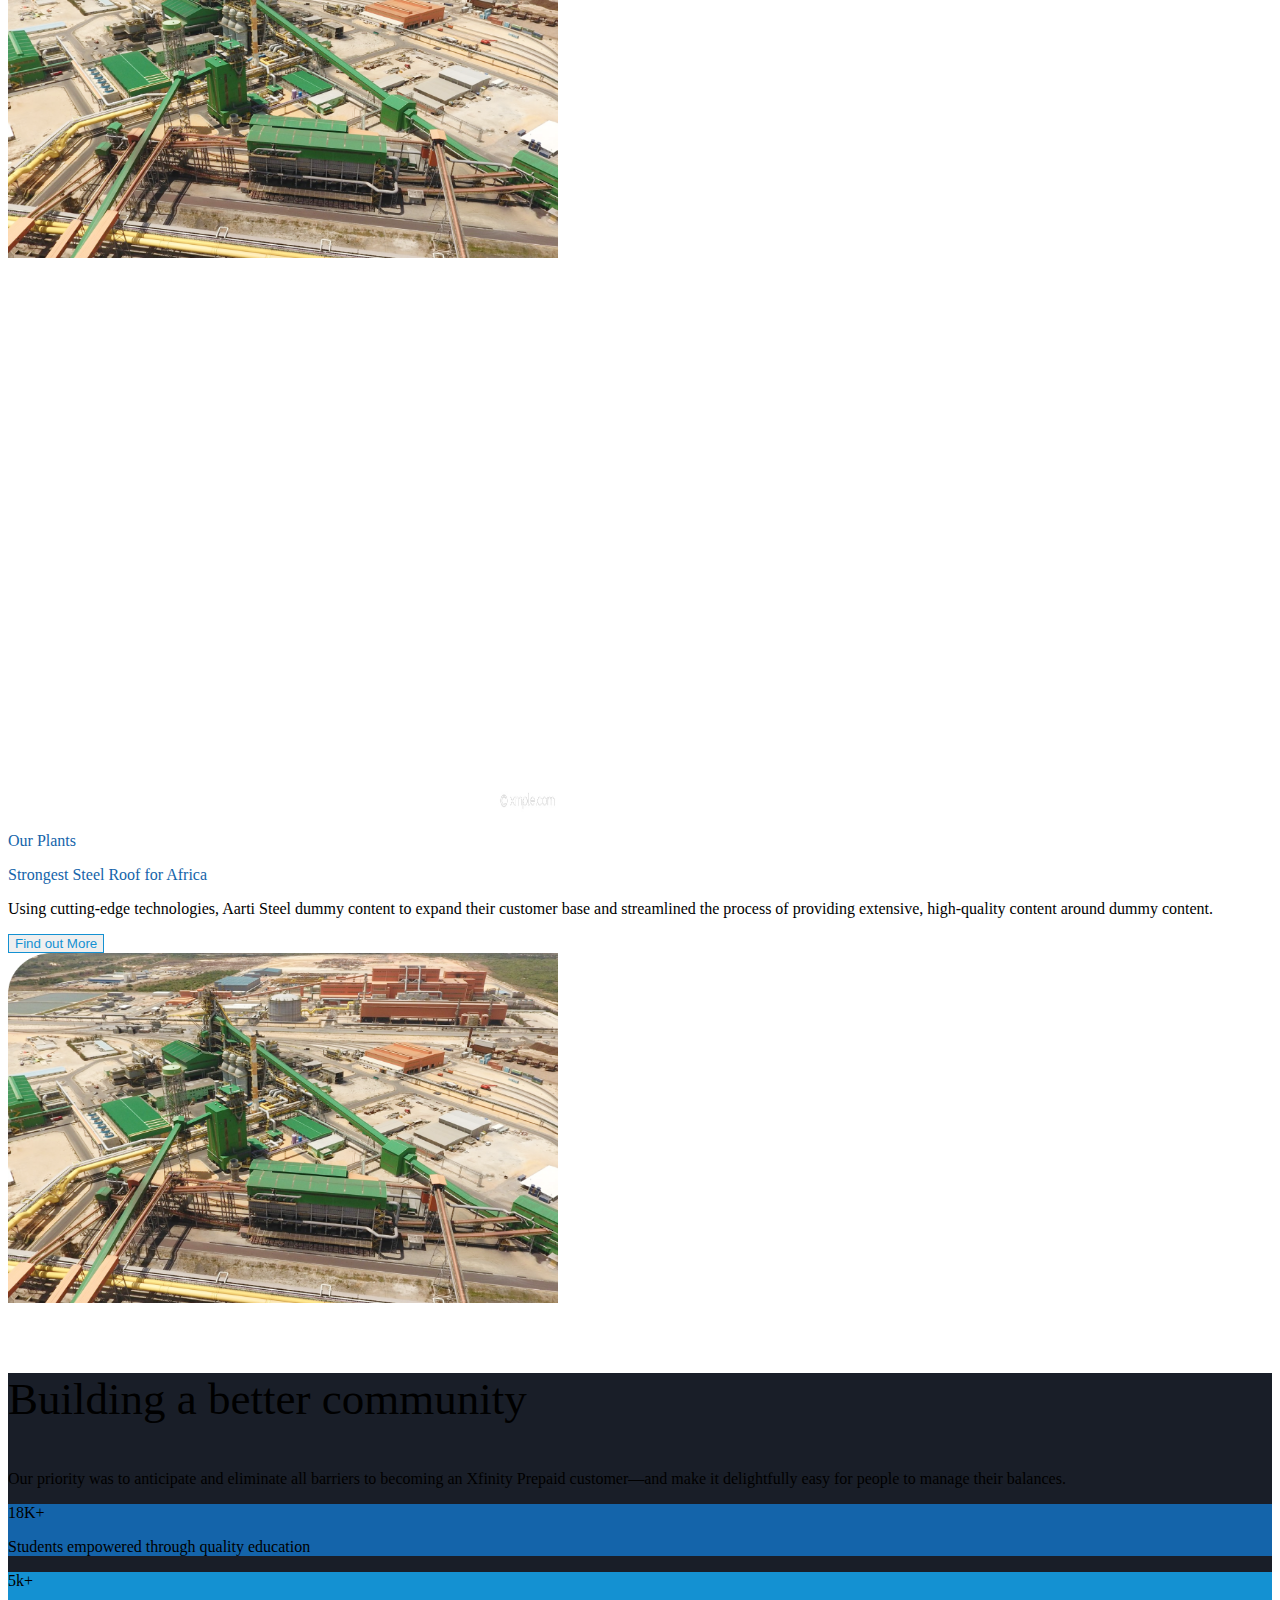
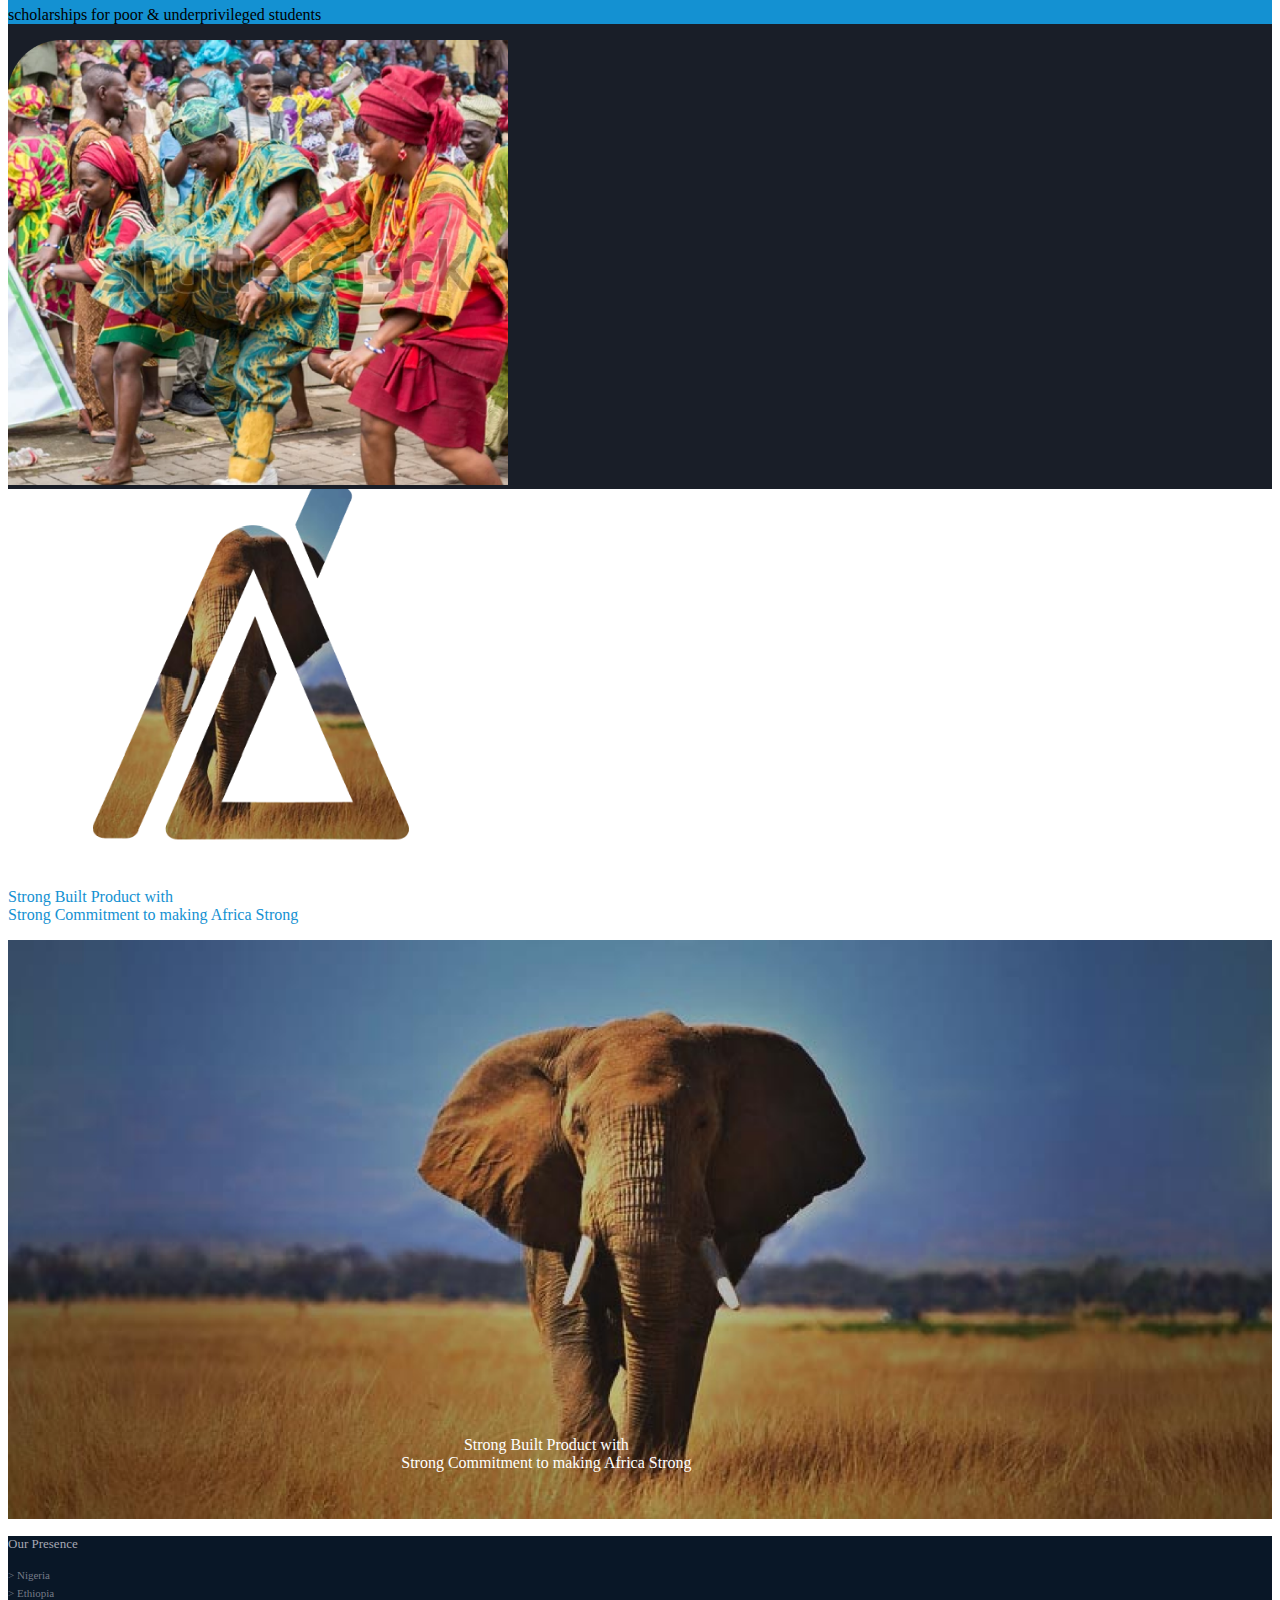
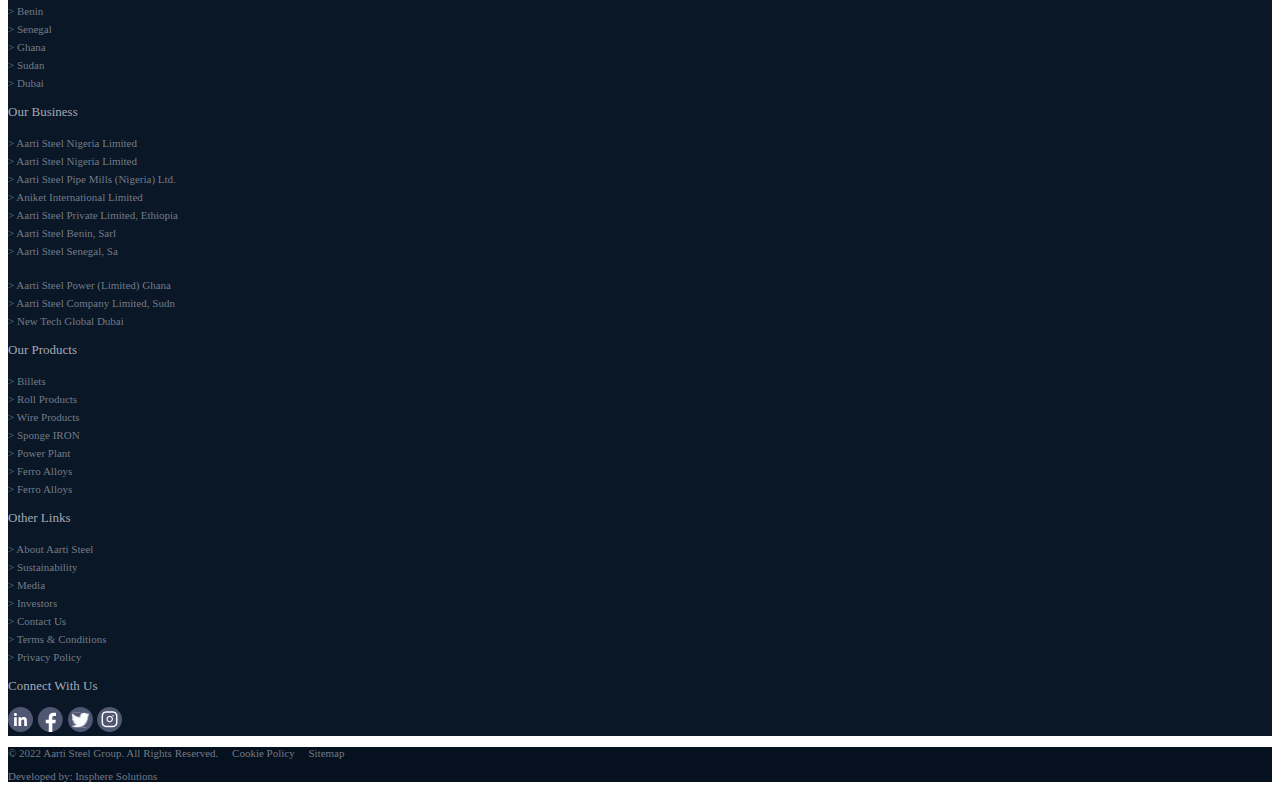
==== commit 14a10342: "changes in html file" ====
--- a/Arti steel/index.html
+++ b/Arti steel/index.html
@@ -71,7 +71,7 @@
 
      <div class="container-fluid p-0">
       <div id="carouselExampleCaptions" class="carousel slide" data-bs-ride="carousel">
-        <div class="carousel-indicators d-flex justify-content-start">
+        <div class="carousel-indicators secOneIndicators d-flex justify-content-start">
           <button type="button" data-bs-target="#carouselExampleCaptions" data-bs-slide-to="0" class="active" aria-current="true" aria-label="Slide 1"></button>
           <button type="button" data-bs-target="#carouselExampleCaptions" data-bs-slide-to="1" aria-label="Slide 2"></button>
           <button type="button" data-bs-target="#carouselExampleCaptions" data-bs-slide-to="2" aria-label="Slide 3"></button>
@@ -269,12 +269,12 @@
 
      <div class="container-fluid p-0">
       <div id="carouselExampleDarker" class="carousel carousel-dark slide" data-bs-ride="carousel">
-        <div class="carousel-indicators ">
-          <button type="button" data-bs-target="#carouselExampleDark"
+        <div class="carousel-indicators secFourIndicators">
+          <button type="button" data-bs-target="#carouselExampleDarker"
            data-bs-slide-to="0" class="active carouselIndicators" aria-current="true" aria-label="Slide 1"></button>
-          <button type="button" data-bs-target="#carouselExampleDark" class="carouselIndicators"
+          <button type="button" data-bs-target="#carouselExampleDarker" class="carouselIndicators"
           data-bs-slide-to="1" aria-label="Slide 2"></button>
-          <!-- <button type="button" data-bs-target="#carouselExampleDark" class="carouselIndicators"
+          <!-- <button type="button" data-bs-target=  "#carouselExampleDark" class="carouselIndicators"
           data-bs-slide-to="2" aria-label="Slide 3"></button> -->
         </div>
         <div class="carousel-inner"  style="border-bottom: 6px solid #1491D2;">
@@ -283,8 +283,45 @@
               class="carsolImg" alt="Strongest Steel Roof for Africa img1">
             <div class="carousel-caption mb-3">  
               <div class="row d-flex justify-content-between">
+                <div class="col-sm-1"></div>
+                <div class="col-sm-4 d-flex justify-content-center">
+                  <img src="./assets/img/sec 4 carsol img 1.png"
+                   width="550" height="250" alt="carsol img 1">
+                </div>
+                <div class="col-sm-1"></div>
                 <div class="col-sm-4">
-                  <img src="./assets/img/sec 4 carsol img 1.png" width="600" height="250" alt="carsol img 1">
+                  <div>
+                    <p class="d-flex justify-content-start fs-1 fw-bold secFiveHead mt-0 pt-0 lh-sm" 
+                    style="color: #1464AA;
+                    text-align: left;">
+                      Strongest Steel Roof
+                      for Africa
+                    </p>
+                    <!-- class="text-white lh-base fs-5 secThreePara mt-4" -->
+                    <p class="d-flex justify-content-start secThreePara fs-5 lh-sm" style="text-align: left;">
+                      For that to remain the case steel must decarbonise. We are 
+                      embracing this with energy and determination, excited to have the 
+                      opportunity to make a very significant contribution to reducing 
+                      global emissions. 
+                    </p>
+
+                    <button class="btn btn-block buttons rounded-0 mt-4 d-flex justify-content-left">Find out More</button>
+
+                </div>
+                </div>
+                <div class="col-sm-1"></div>
+              </div>
+            </div>
+          </div>
+
+
+          <div class="carousel-item" data-bs-interval="2000">
+            <img src="./assets/img/sec 4 bg img.png" style="height: 500px; width: 450px;"
+            alt="Strongest Steel Roof for Africa img2">
+            <div class="carousel-caption">
+               <div class="row d-flex justify-content-between">
+                <div class="col-sm-4">
+                  <img src="./assets/img/sec 4 carsol img 1.png" width="600" height="270" alt="carsol img 1">
                 </div>
                 <div class="col-sm-2"></div>
                 <div class="col-sm-5">
@@ -296,42 +333,7 @@
                       for Africa
                     </p>
                     <!-- class="text-white lh-base fs-5 secThreePara mt-4" -->
-                    <p class="d-flex justify-content-start secThreePara fs-5 lh-1" style="text-align: left;">
-                      For that to remain the case steel must decarbonise. We are 
-                      embracing this with energy and determination, excited to have the 
-                      opportunity to make a very significant contribution to reducing 
-                      global emissions. 
-                    </p>
-
-                    <button class="btn btn-block buttons rounded-0 mt-4 d-flex justify-content-left">Find out More</button>
-
-                </div>
-                </div>
-                <div class="col-sm-1"></div>
-              </div>
-            </div>
-          </div>
-
-
-          <div class="carousel-item" data-bs-interval="2000">
-            <img src="./assets/img/sec 4 bg img.png" style="height: 500px; width: 450px;"
-            alt="Strongest Steel Roof for Africa img2">
-            <div class="carousel-caption">
-               <div class="row d-flex justify-content-between">
-                <div class="col-sm-4">
-                  <img src="./assets/img/sec 4 carsol img 1.png" width="600" height="250" alt="carsol img 1">
-                </div>
-                <div class="col-sm-2"></div>
-                <div class="col-sm-5">
-                  <div>
-                    <p class="d-flex justify-content-start fs-1 fw-bold secFiveHead mt-0 pt-0 lh-sm" 
-                    style="color: #1464AA;
-                    text-align: left;">
-                      Strongest Steel Roof
-                      for Africa
-                    </p>
-                    <!-- class="text-white lh-base fs-5 secThreePara mt-4" -->
-                    <p class="d-flex justify-content-start secThreePara fs-5 lh-1" style="text-align: left;">
+                    <p class="d-flex justify-content-start secThreePara fs-5" style="text-align: left;">
                       For that to remain the case steel must decarbonise. We are 
                       embracing this with energy and determination, excited to have the 
                       opportunity to make a very significant contribution to reducing 
@@ -393,7 +395,7 @@
      <div class="container-fluid p-0">
       <div id="carouselExampleDark"
        class="carousel carousel-dark slide" data-bs-ride="carousel">
-        <div class="carousel-indicators pt-5 ">
+        <div class="carousel-indicators secFourIndicators pt-5 ">
           <button type="button" data-bs-target="#carouselExampleDark"
            data-bs-slide-to="0" class="active carouselIndicators" aria-current="true" aria-label="Slide 1"></button>
           <button type="button" data-bs-target="#carouselExampleDark" class="carouselIndicators"
@@ -401,10 +403,10 @@
           <!-- <button type="button" data-bs-target="#carouselExampleDark" class="carouselIndicators"
           data-bs-slide-to="2" aria-label="Slide 3"></button> -->
         </div>
-        <div class="carousel-inner" >
+        <div class="carousel-inner py-5 px-5" >
           <div class="carousel-item active" data-bs-interval="10000">
             <img src="./assets/img/white bg.jpg"  
-            style="height: 500px; width: 450px;"
+            style="height: 550px; width: 550px;"
               class="carsolImg" alt="Strongest Steel Roof for Africa img1">
             <div class="carousel-caption">  
               <div class="row d-flex justify-content-between">
@@ -419,7 +421,7 @@
                     <p  style="color: #1464AA;
                     text-align: left;" class="fs-3">Strongest Steel Roof for Africa</p>
                     <!-- class="text-white lh-base fs-5 secThreePara mt-4" -->
-                    <p class="d-flex justify-content-start secThreePara fs-5 lh-1" style="text-align: left;">
+                    <p class="d-flex justify-content-start secThreePara fs-5" style="text-align: left;">
                       Using cutting-edge technologies, Aarti Steel dummy content to 
                       expand their customer base and streamlined the process of 
                       providing extensive, high-quality content around dummy content.
@@ -429,7 +431,7 @@
                 </div>
                 <div class="col-sm-1"></div>
                 <div class="col-sm-4">
-                  <img src="./assets/img/image 60.png" width="500" height="350" alt="carsol img 1">
+                  <img src="./assets/img/image 60.png" width="550" height="350" alt="carsol img 1">
                 </div>
                 <div class="col-sm-2"></div>
                 
@@ -440,7 +442,7 @@
 
 
           <div class="carousel-item" data-bs-interval="2000">
-            <img src="./assets/img/white bg.jpg" style="height: 500px; width: 450px;"
+            <img src="./assets/img/white bg.jpg" style="height: 550px; width: 550px;"
             alt="Strongest Steel Roof for Africa img2">
             <div class="carousel-caption py-3">
               <div class="row d-flex justify-content-between">
@@ -455,7 +457,7 @@
                     <p  style="color: #1464AA;
                     text-align: left;" class="fs-3">Strongest Steel Roof for Africa</p>
                     <!-- class="text-white lh-base fs-5 secThreePara mt-4" -->
-                    <p class="d-flex justify-content-start secThreePara fs-5 lh-1" style="text-align: left;">
+                    <p class="d-flex justify-content-start secThreePara fs-5" style="text-align: left;">
                       Using cutting-edge technologies, Aarti Steel dummy content to 
                       expand their customer base and streamlined the process of 
                       providing extensive, high-quality content around dummy content.
@@ -465,7 +467,7 @@
                 </div>
                 <div class="col-sm-1"></div>
                 <div class="col-sm-3">
-                  <img src="./assets/img/image 60.png" width="500" height="350" alt="carsol img 1">
+                  <img src="./assets/img/image 60.png" width="550" height="350" alt="carsol img 1">
                 </div>
                 <div class="col-sm-2"></div>
                 
@@ -517,11 +519,12 @@
      <div class="container-fluid secSix" >
 
       <div class="row px-3 py-5">
-        <div class="col-sm-5 p-5">
+        <div class="col-sm-1"></div>
+        <div class="col-sm-5 pt-3">
             <p class="text-white fw-bold lh-1 secSixHeadings">
               Building a better community
             </p>
-            <p class="text-white fs-4 py-5 betterCommunityPara">
+            <p class="text-white fs-4 py-4 betterCommunityPara">
               Our priority was to anticipate and eliminate all barriers to becoming 
               an Xfinity Prepaid customer—and make it delightfully easy for people to 
               manage their balances.
@@ -539,9 +542,9 @@
               </div>
             </div>
         </div>
-        <div class="col-sm-7 d-flex align-items-center justify-content-center">
+        <div class="col-sm-6 d-flex align-items-center justify-content-center">
           <div >
-            <img src="./assets/img/Rectangle 220.png" width="580"
+            <img src="./assets/img/Rectangle 220.png" width="500"
             alt="">
           </div>
         </div>
--- a/Arti steel/style/styling.css
+++ b/Arti steel/style/styling.css
@@ -39,8 +39,14 @@
 }
 
 
-.carousel-indicators{
+.secOneIndicators{
     margin-left: 9%
+}
+
+
+.secFourIndicators {
+    margin-left: 28%;
+    margin-bottom: 50px;
 }
 
 /* .carousel-dark [data-bs-target].active{
